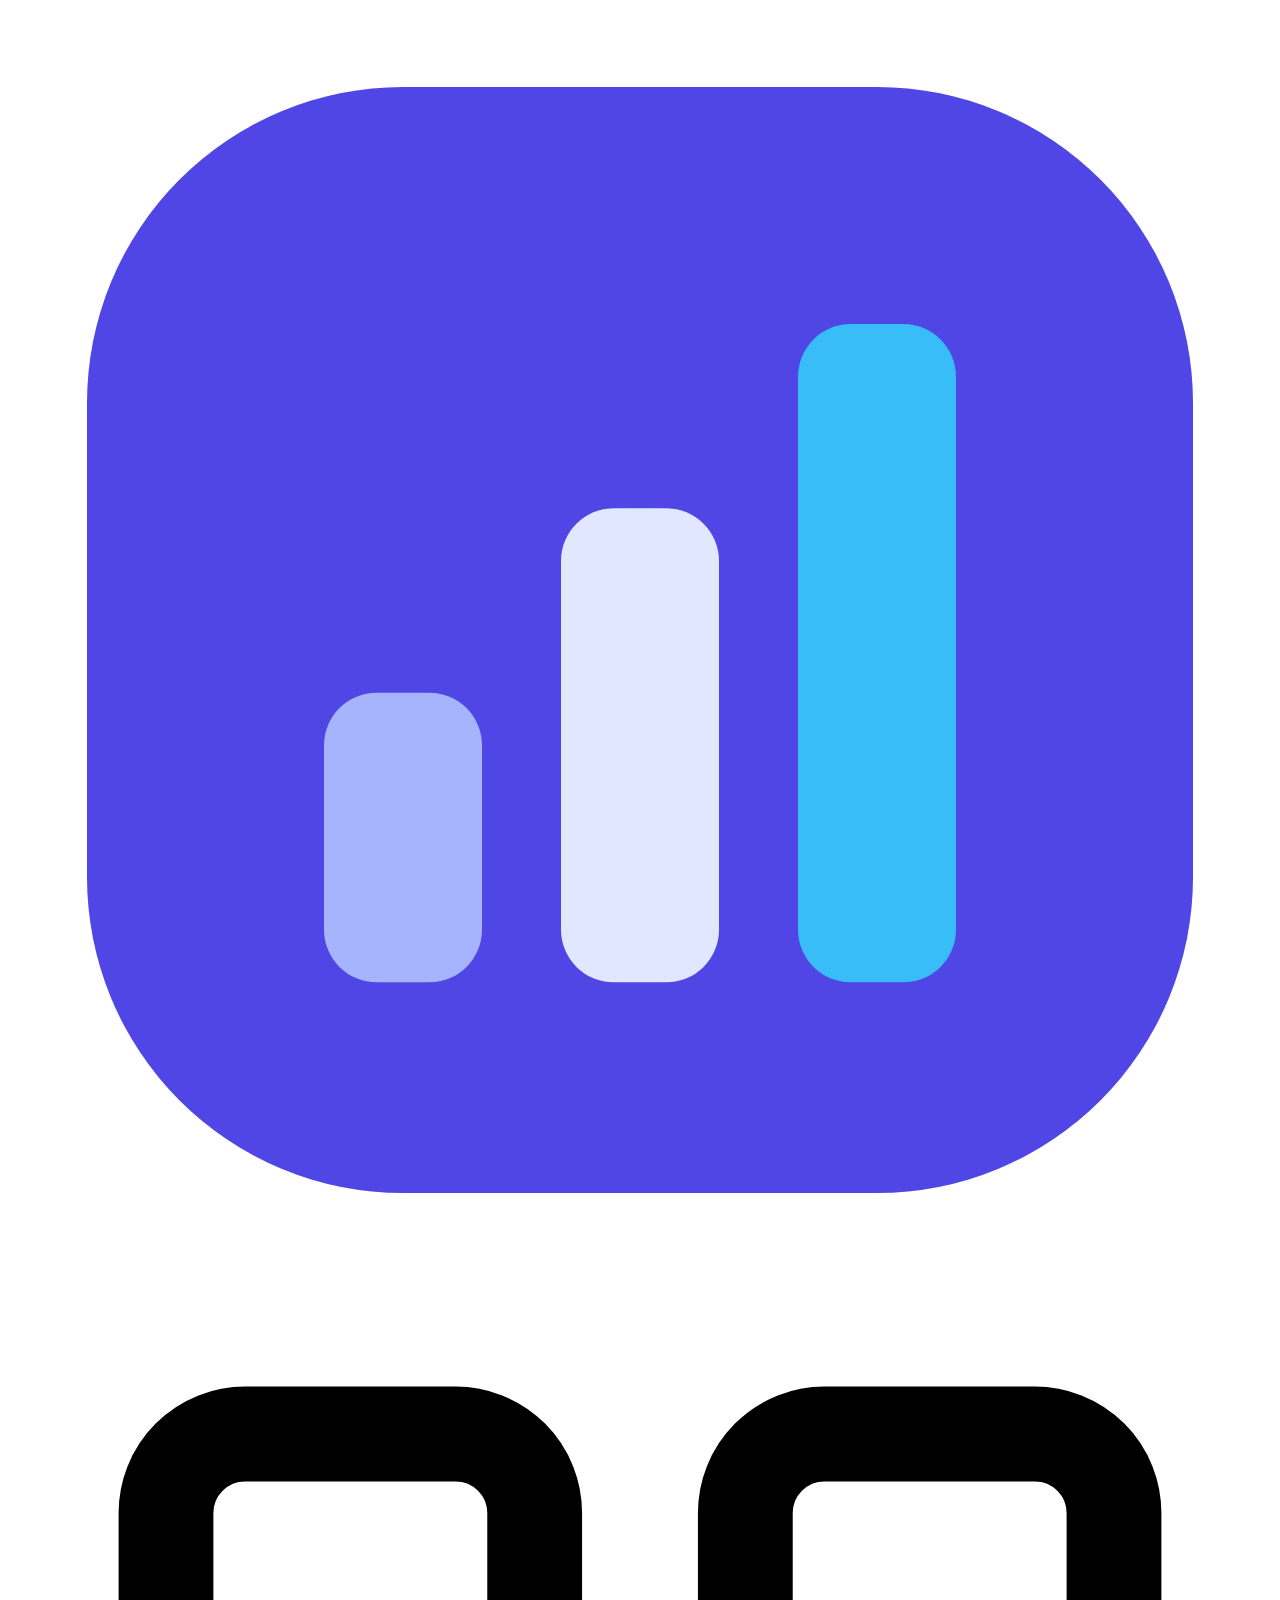
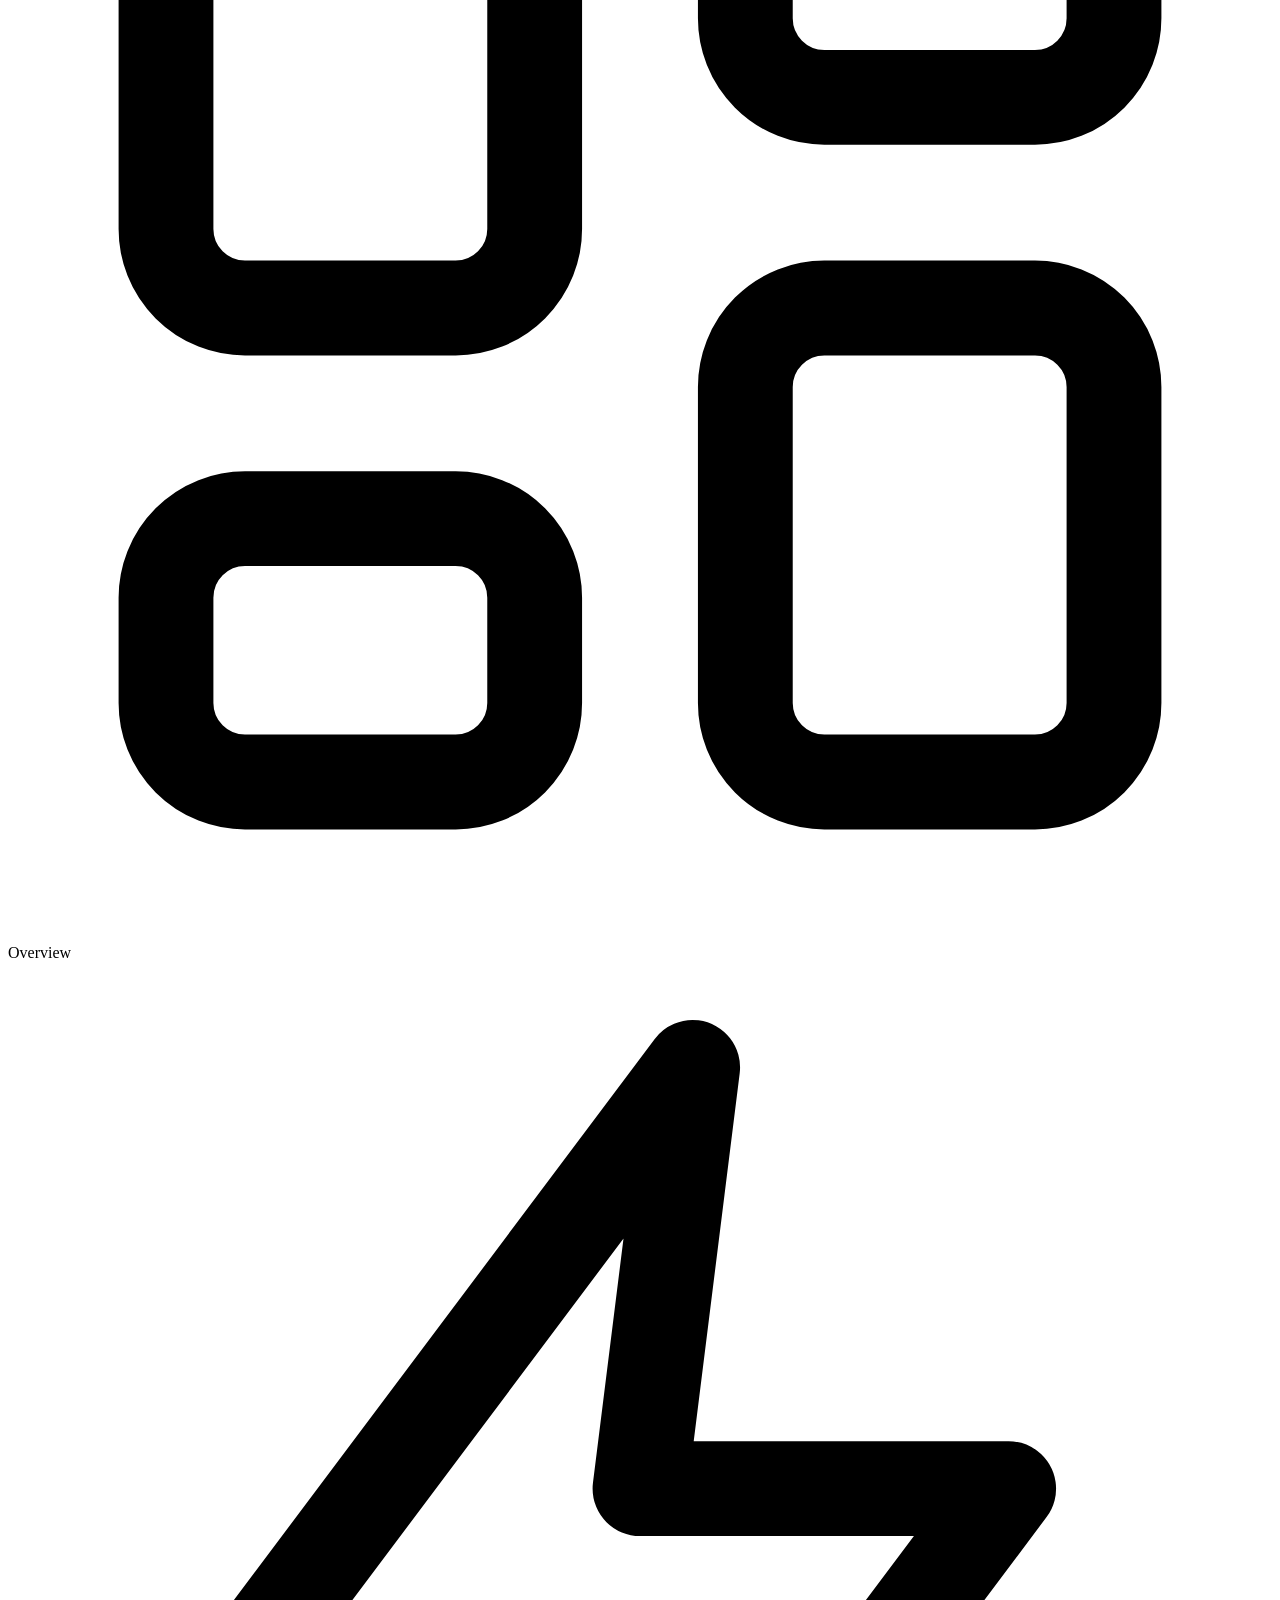
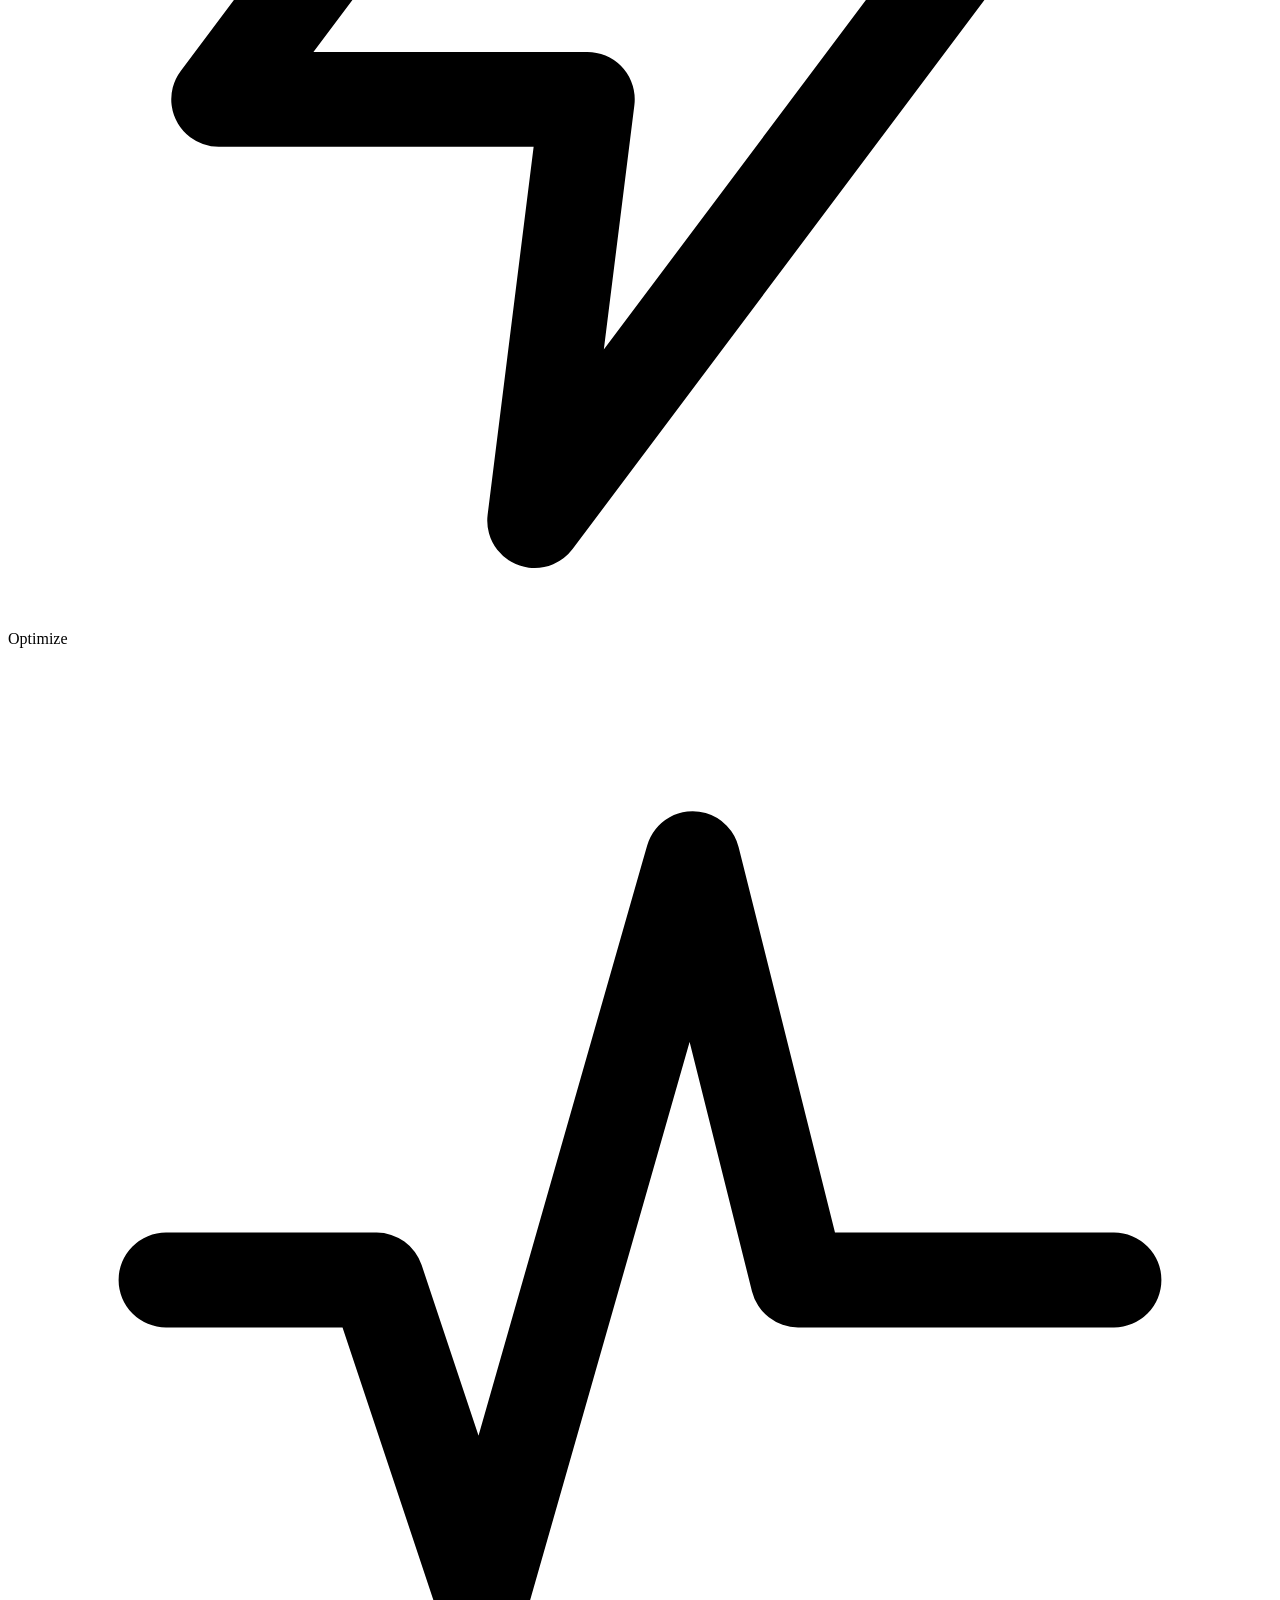
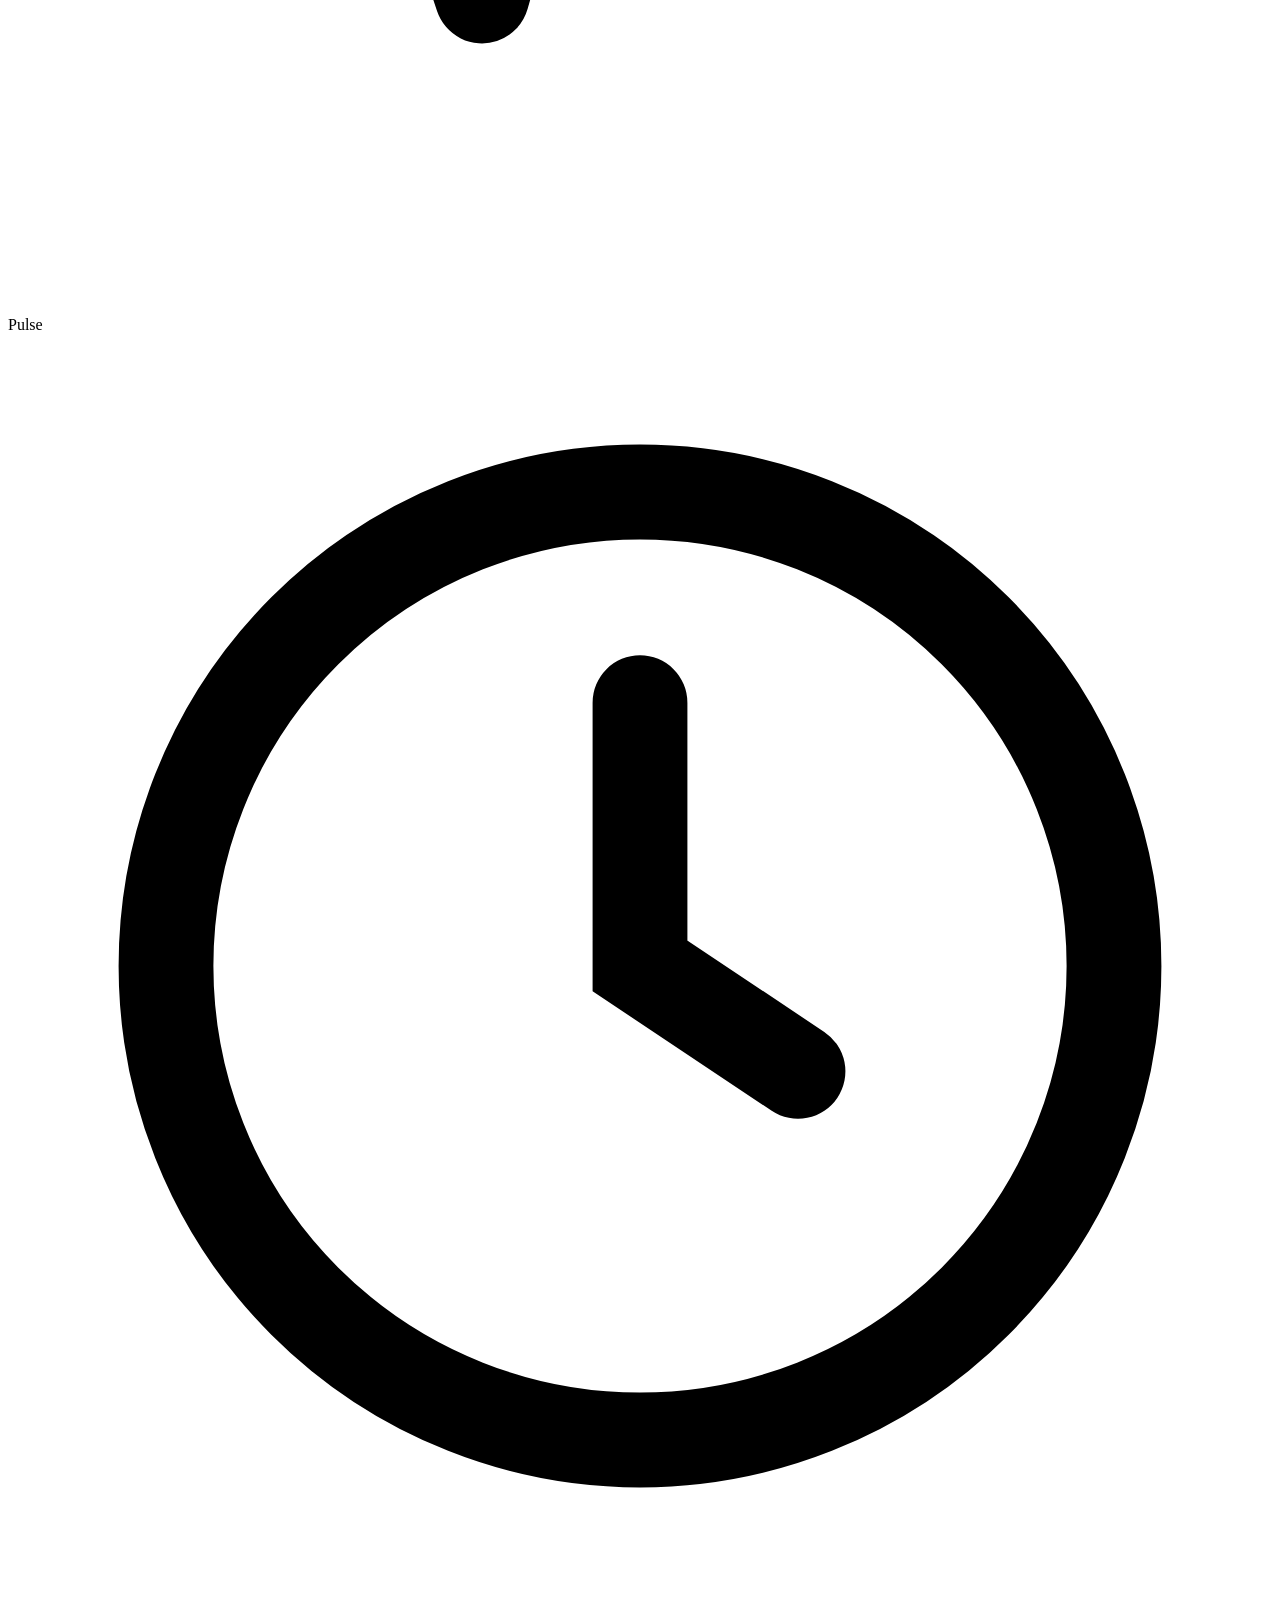
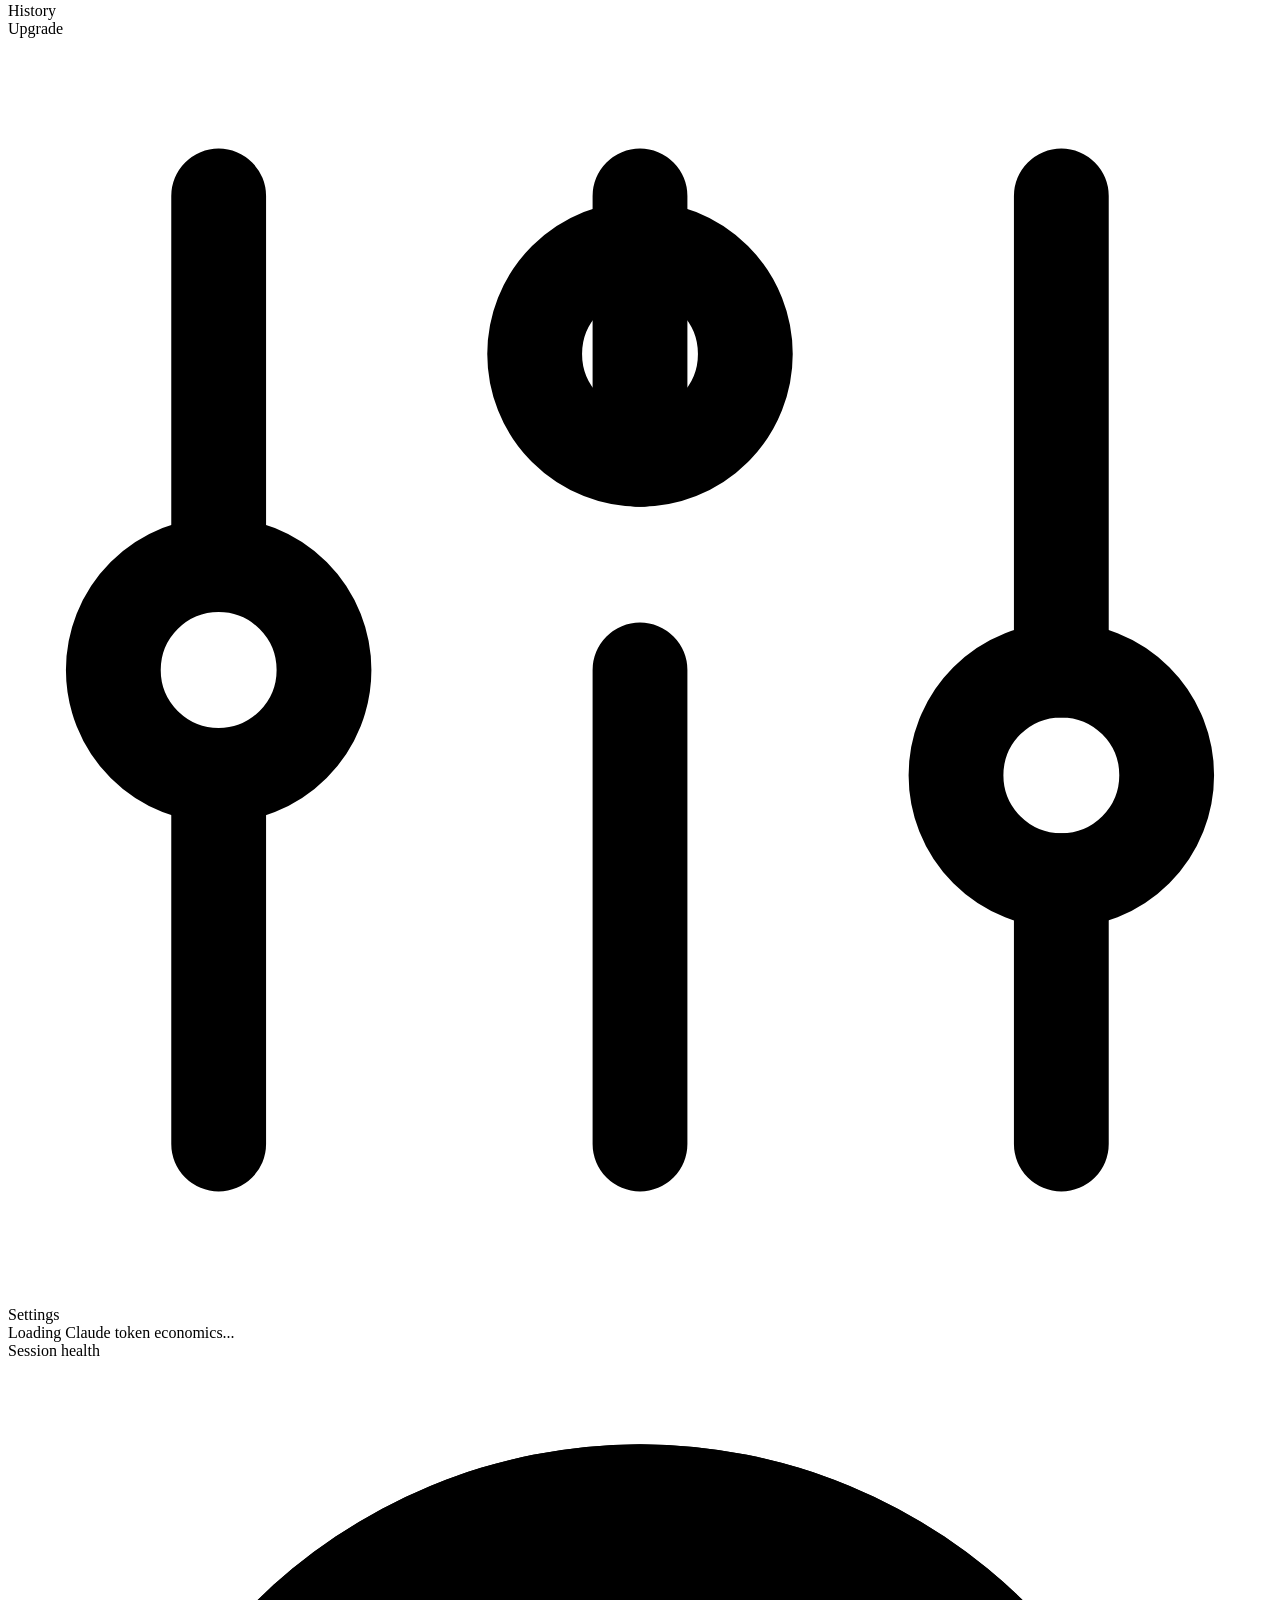
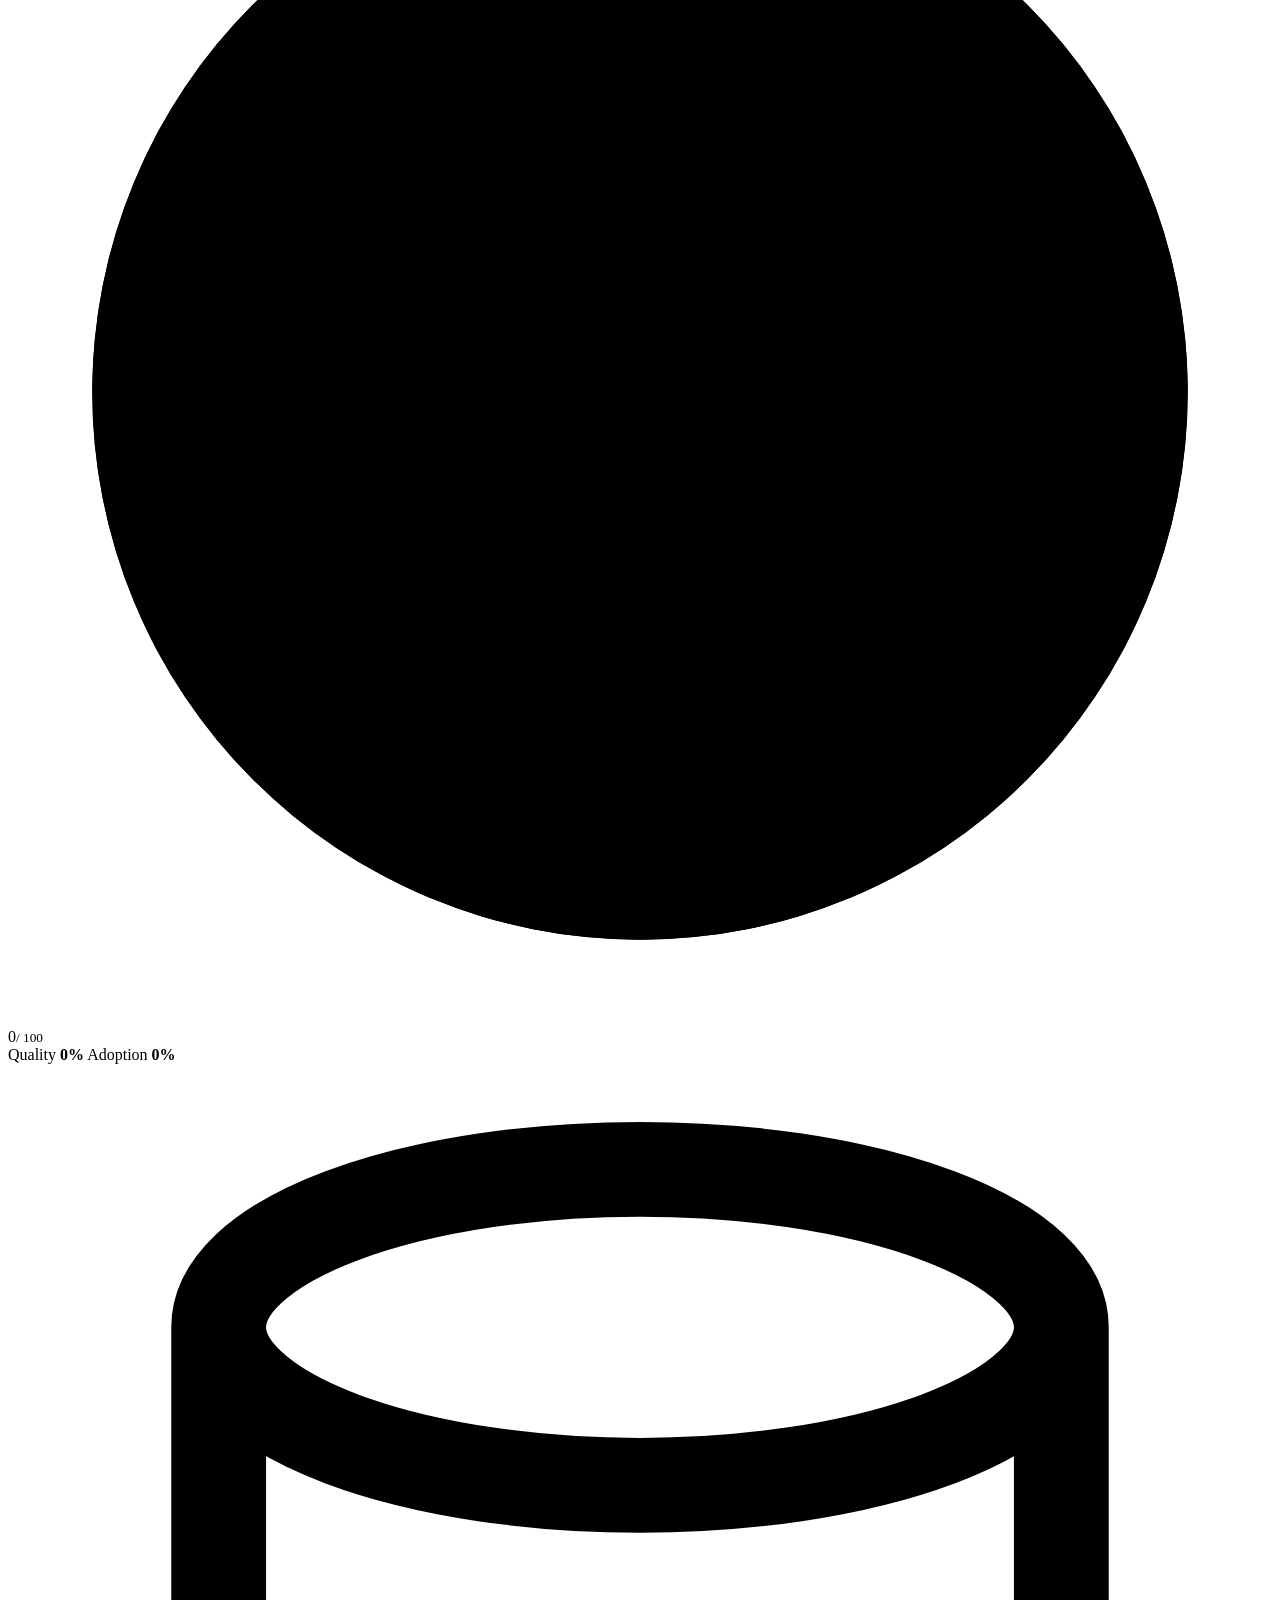
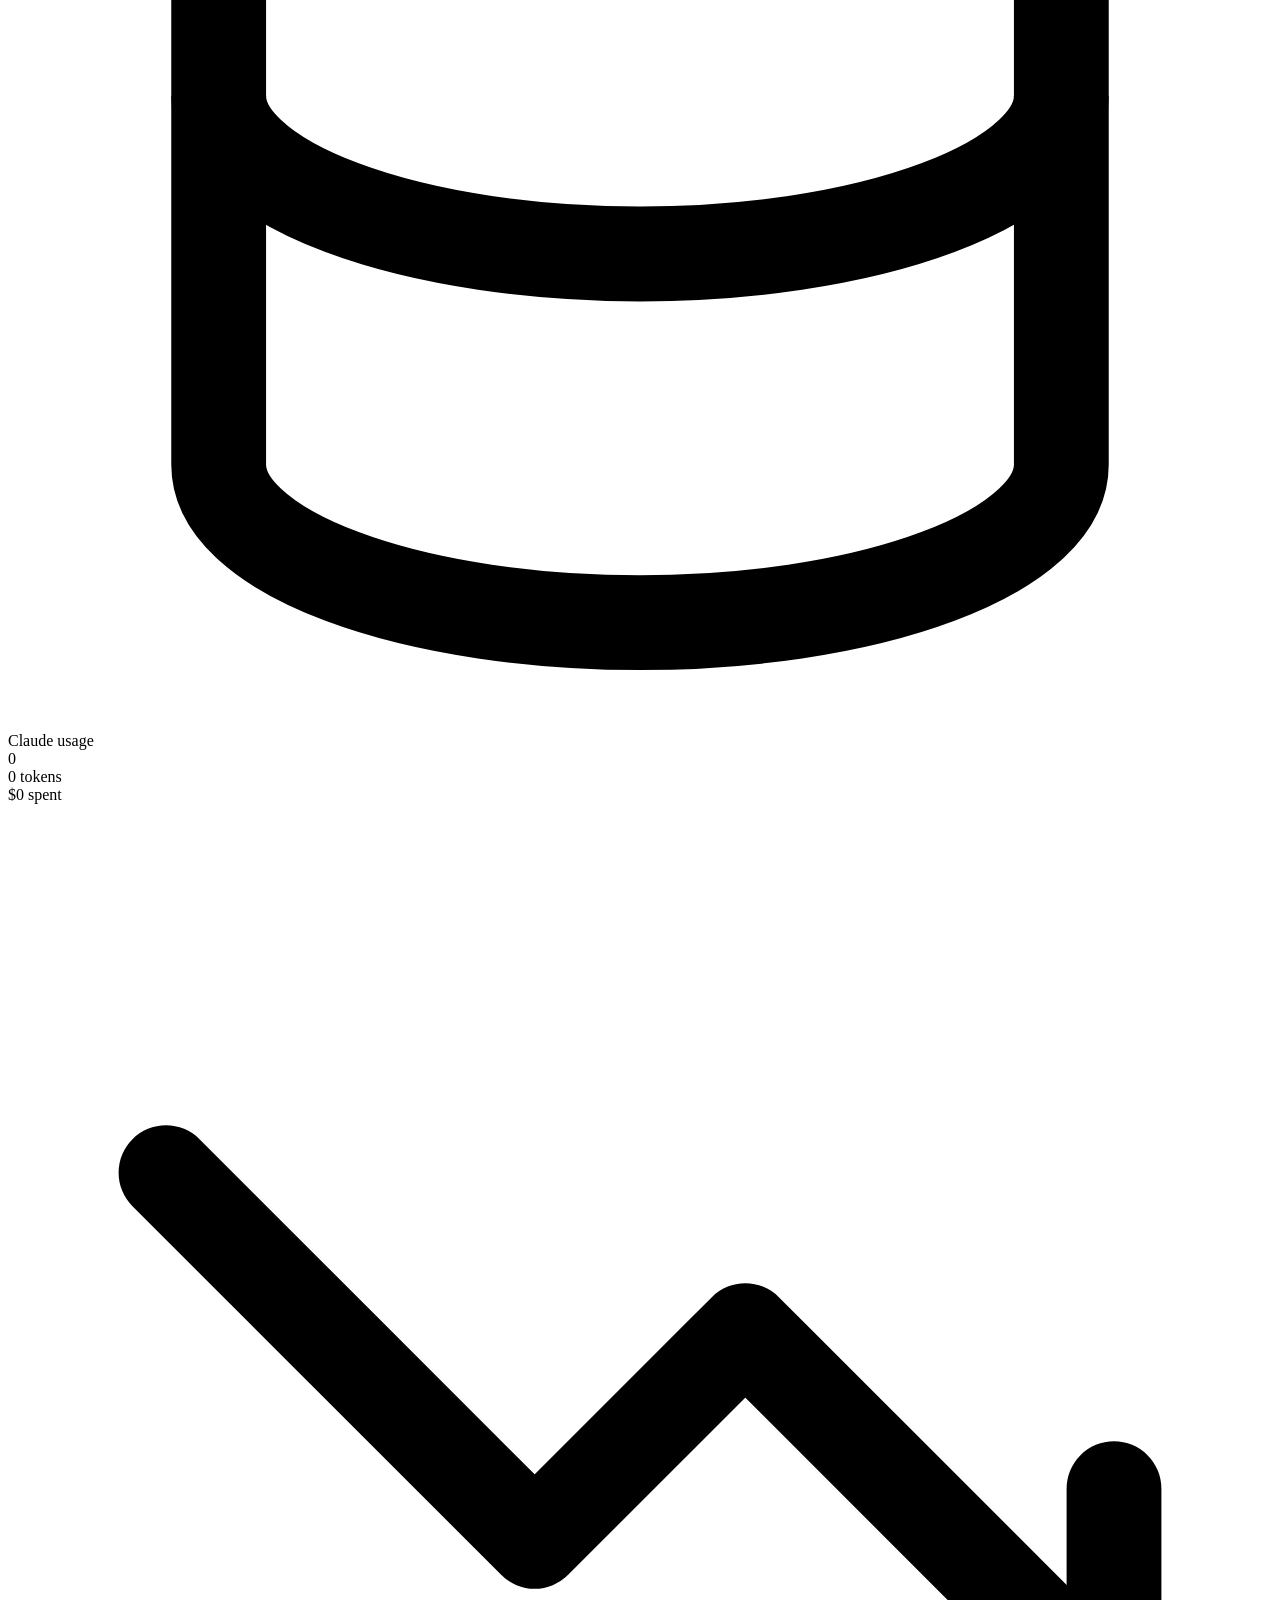
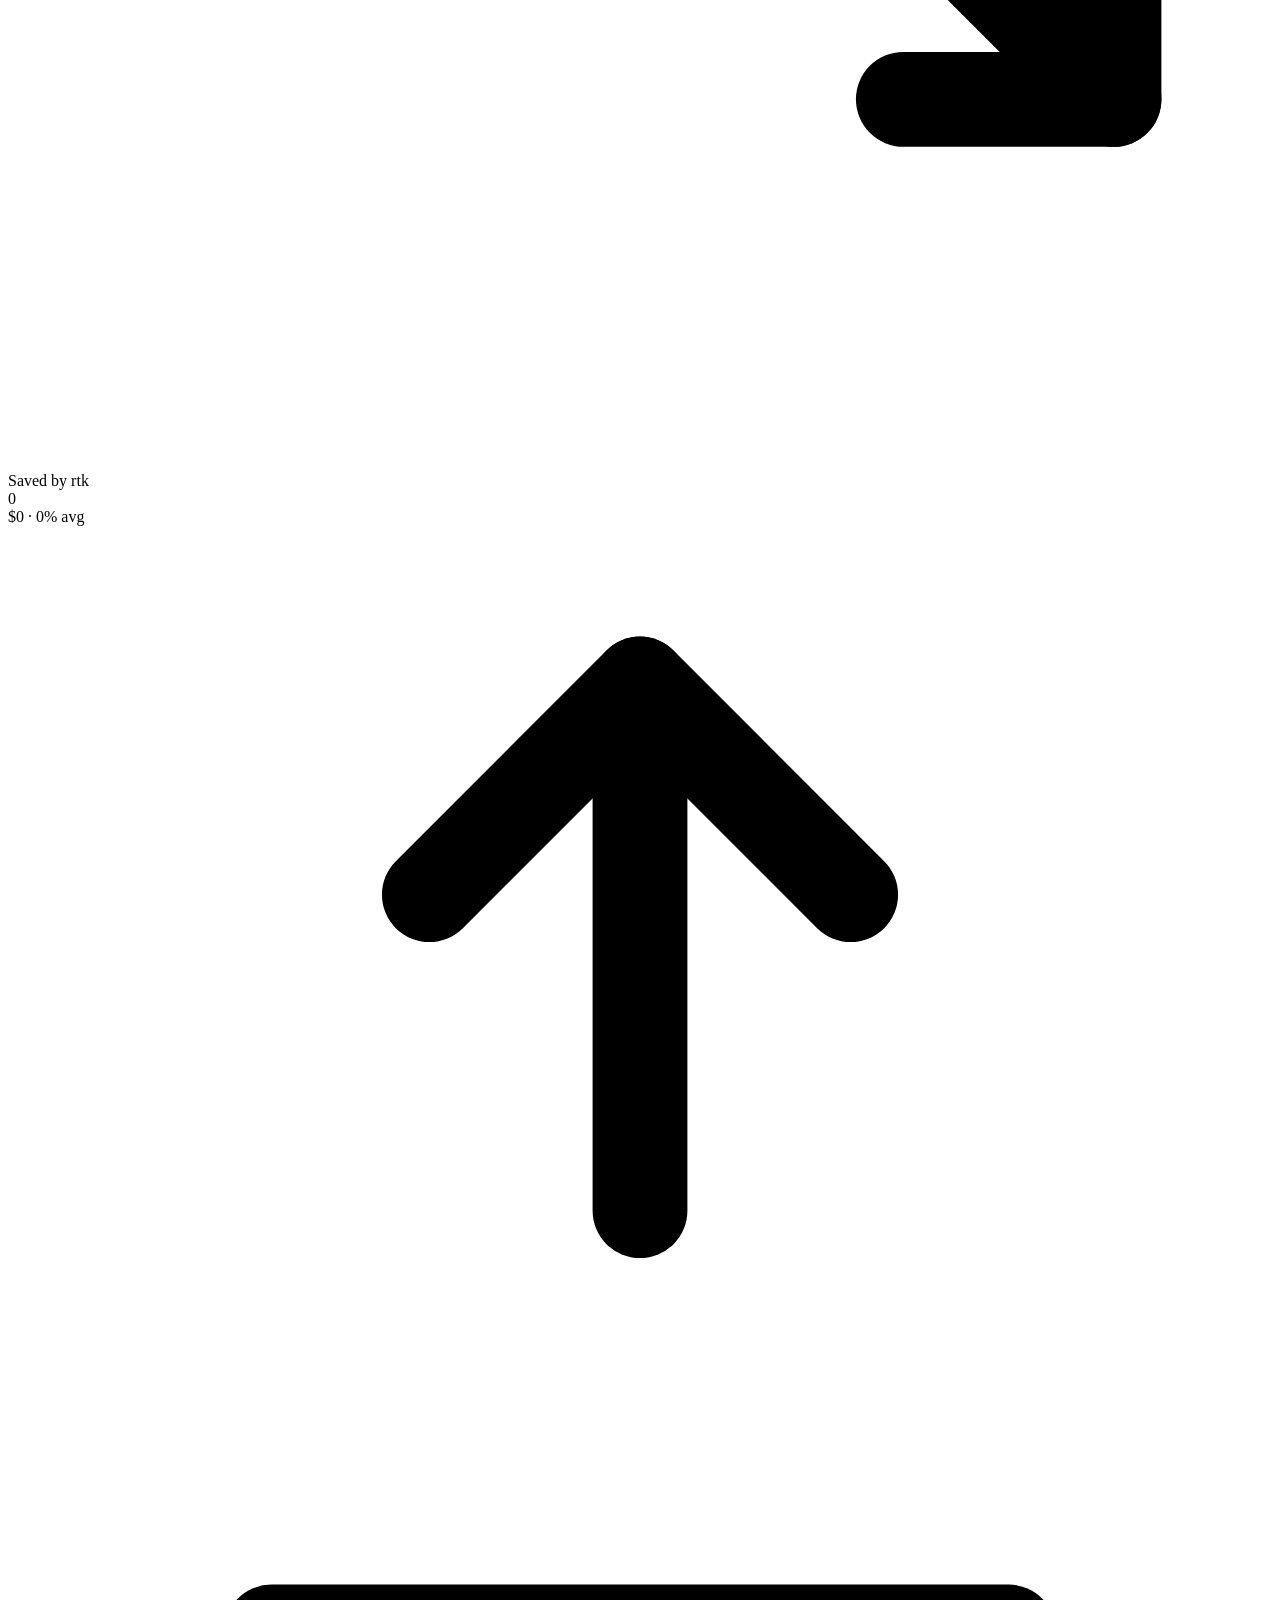
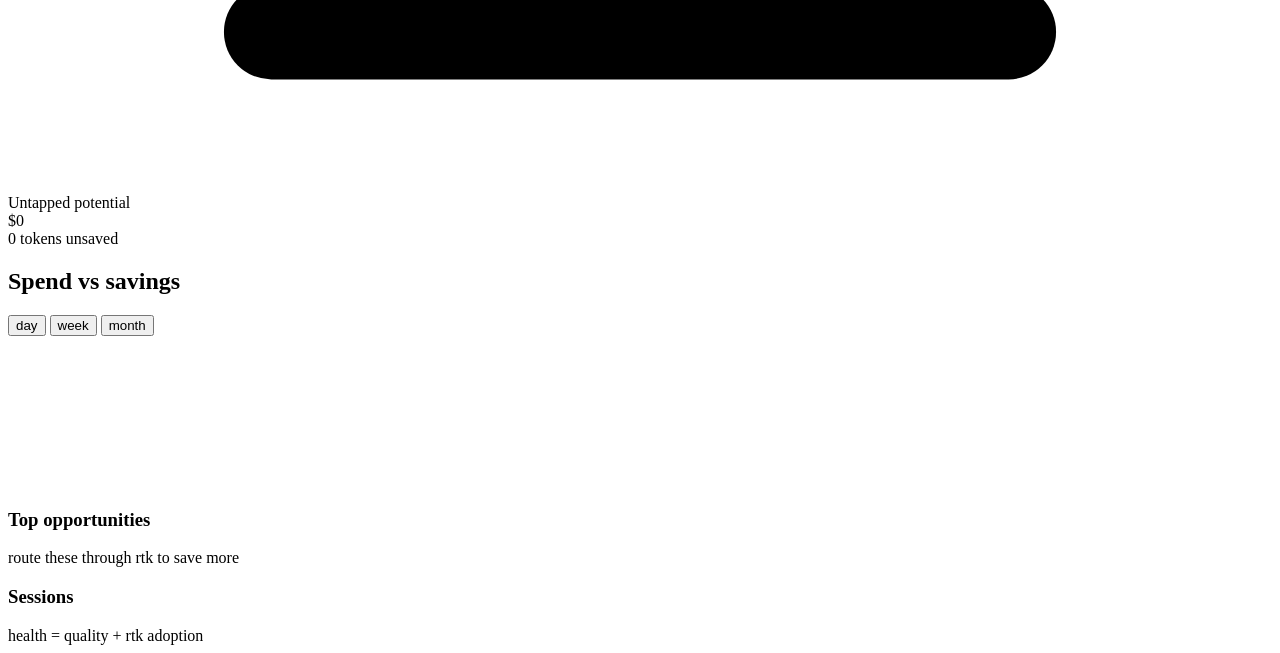
==== tokonomics/web/index.html @ 19e366d4 "chore: rename project to Tokonomics Rename package tokenscope -> tokonomics and update all reference" ====
﻿<!DOCTYPE html>
<html lang="en">
<head>
  <meta charset="utf-8" />
  <meta name="viewport" content="width=device-width, initial-scale=1" />
  <title>Tokonomics - Claude token economics</title>
  <link rel="stylesheet" href="/styles.css" />
</head>
<body>
  <div class="app">
    <aside class="sidebar">
      <div class="logo" title="Tokonomics">
        <svg viewBox="0 0 48 48" fill="none" xmlns="http://www.w3.org/2000/svg">
          <rect x="3" y="3" width="42" height="42" rx="12" fill="#4f46e5"/>
          <rect x="12" y="26" width="6" height="11" rx="2" fill="#a5b4fc"/>
          <rect x="21" y="19" width="6" height="18" rx="2" fill="#e0e7ff"/>
          <rect x="30" y="12" width="6" height="25" rx="2" fill="#38bdf8"/>
        </svg>
      </div>
      <nav class="nav">
        <div class="nav-item active"><span class="ico">
          <svg viewBox="0 0 24 24" fill="none" stroke="currentColor" stroke-width="1.8"><rect x="3" y="3" width="7" height="9" rx="1.5"/><rect x="14" y="3" width="7" height="5" rx="1.5"/><rect x="14" y="12" width="7" height="9" rx="1.5"/><rect x="3" y="16" width="7" height="5" rx="1.5"/></svg>
        </span>Overview</div>
        <div class="nav-item"><span class="ico">
          <svg viewBox="0 0 24 24" fill="none" stroke="currentColor" stroke-width="1.8" stroke-linejoin="round" stroke-linecap="round"><path d="M13 2 4 14h7l-1 8 9-12h-7z"/></svg>
        </span>Optimize</div>
        <div class="nav-item"><span class="ico">
          <svg viewBox="0 0 24 24" fill="none" stroke="currentColor" stroke-width="1.8" stroke-linejoin="round" stroke-linecap="round"><path d="M3 12h4l2 6 4-14 2 8h6"/></svg>
        </span>Pulse</div>
        <div class="nav-item"><span class="ico">
          <svg viewBox="0 0 24 24" fill="none" stroke="currentColor" stroke-width="1.8" stroke-linecap="round"><circle cx="12" cy="12" r="9"/><path d="M12 7v5l3 2"/></svg>
        </span>History</div>
      </nav>
      <div class="bottom">
        <div class="upgrade">Upgrade</div>
        <div class="nav-item"><span class="ico">
          <svg viewBox="0 0 24 24" fill="none" stroke="currentColor" stroke-width="1.8" stroke-linecap="round"><path d="M4 21v-7M4 10V3M12 21v-9M12 8V3M20 21v-5M20 12V3"/><circle cx="4" cy="12" r="2"/><circle cx="12" cy="6" r="2"/><circle cx="20" cy="14" r="2"/></svg>
        </span>Settings</div>
      </div>
    </aside>

    <main class="main">
      <div class="status" id="status">
        <span class="dot"></span>
        <span id="statusText">Loading Claude token economics...</span>
        <span class="meta" id="scanMeta"></span>
        <span class="src" id="srcBadge"></span>
      </div>

      <section class="cards4">
        <div class="card health">
          <div class="label">Session health</div>
          <div class="ring-wrap">
            <svg class="ring" viewBox="0 0 120 120">
              <circle class="ring-bg" cx="60" cy="60" r="52"></circle>
              <circle class="ring-fg" id="ringFg" cx="60" cy="60" r="52"></circle>
            </svg>
            <div class="ring-center"><span id="healthScore">0</span><small>/ 100</small></div>
          </div>
          <div class="health-legend">
            <span><i class="d-quality"></i>Quality <b id="hQuality">0%</b></span>
            <span><i class="d-savings"></i>Adoption <b id="hAdoption">0%</b></span>
          </div>
        </div>

        <div class="card">
          <div class="label">
            <svg viewBox="0 0 24 24" fill="none" stroke="currentColor" stroke-width="1.8"><path d="M4 5a8 3 0 0 0 16 0M4 5a8 3 0 0 1 16 0v14a8 3 0 0 1-16 0z"/><path d="M4 12a8 3 0 0 0 16 0"/></svg>
            Claude usage
          </div>
          <div class="value" id="sessions">0</div>
          <div class="value-sub" id="consumed">0 tokens</div>
          <div class="value-spent">$<span id="spend">0</span> spent</div>
        </div>

        <div class="card">
          <div class="label">
            <svg viewBox="0 0 24 24" fill="none" stroke="currentColor" stroke-width="1.8" stroke-linecap="round" stroke-linejoin="round"><path d="M3 7l7 7 4-4 7 7"/><path d="M21 13v4h-4"/></svg>
            Saved by rtk
          </div>
          <div class="value pos" id="savedTokens">0</div>
          <div class="value-sub"><span id="savedUsd">$0</span> &middot; <span id="savedPct">0%</span> avg</div>
        </div>

        <div class="card potential">
          <div class="label">
            <svg viewBox="0 0 24 24" fill="none" stroke="currentColor" stroke-width="1.8" stroke-linecap="round" stroke-linejoin="round"><path d="M12 3v10"/><path d="M8 7l4-4 4 4"/><path d="M5 21h14"/></svg>
            Untapped potential
          </div>
          <div class="value warn" id="potentialUsd">$0</div>
          <div class="value-sub" id="potentialTokens">0 tokens unsaved</div>
        </div>
      </section>

      <section class="history">
        <div class="history-head">
          <h2>Spend vs savings</h2>
          <div class="controls">
            <div class="seg" id="seg">
              <button data-p="daily" class="active">day</button>
              <button data-p="weekly">week</button>
              <button data-p="monthly">month</button>
            </div>
          </div>
        </div>
        <div class="chart-wrap"><canvas id="chart"></canvas></div>
        <div class="note" id="note"></div>
      </section>

      <section class="panels">
        <div class="panel">
          <div class="panel-head">
            <h3>Top opportunities</h3>
            <span class="hint">route these through rtk to save more</span>
          </div>
          <div class="rows" id="opps"></div>
        </div>

        <div class="panel">
          <div class="panel-head">
            <h3>Sessions</h3>
            <span class="hint">health = quality + rtk adoption</span>
          </div>
          <div class="rows" id="sessRows"></div>
        </div>
      </section>
    </main>
  </div>

  <script src="/chart.umd.min.js"></script>
  <script src="/app.js"></script>
</body>
</html>
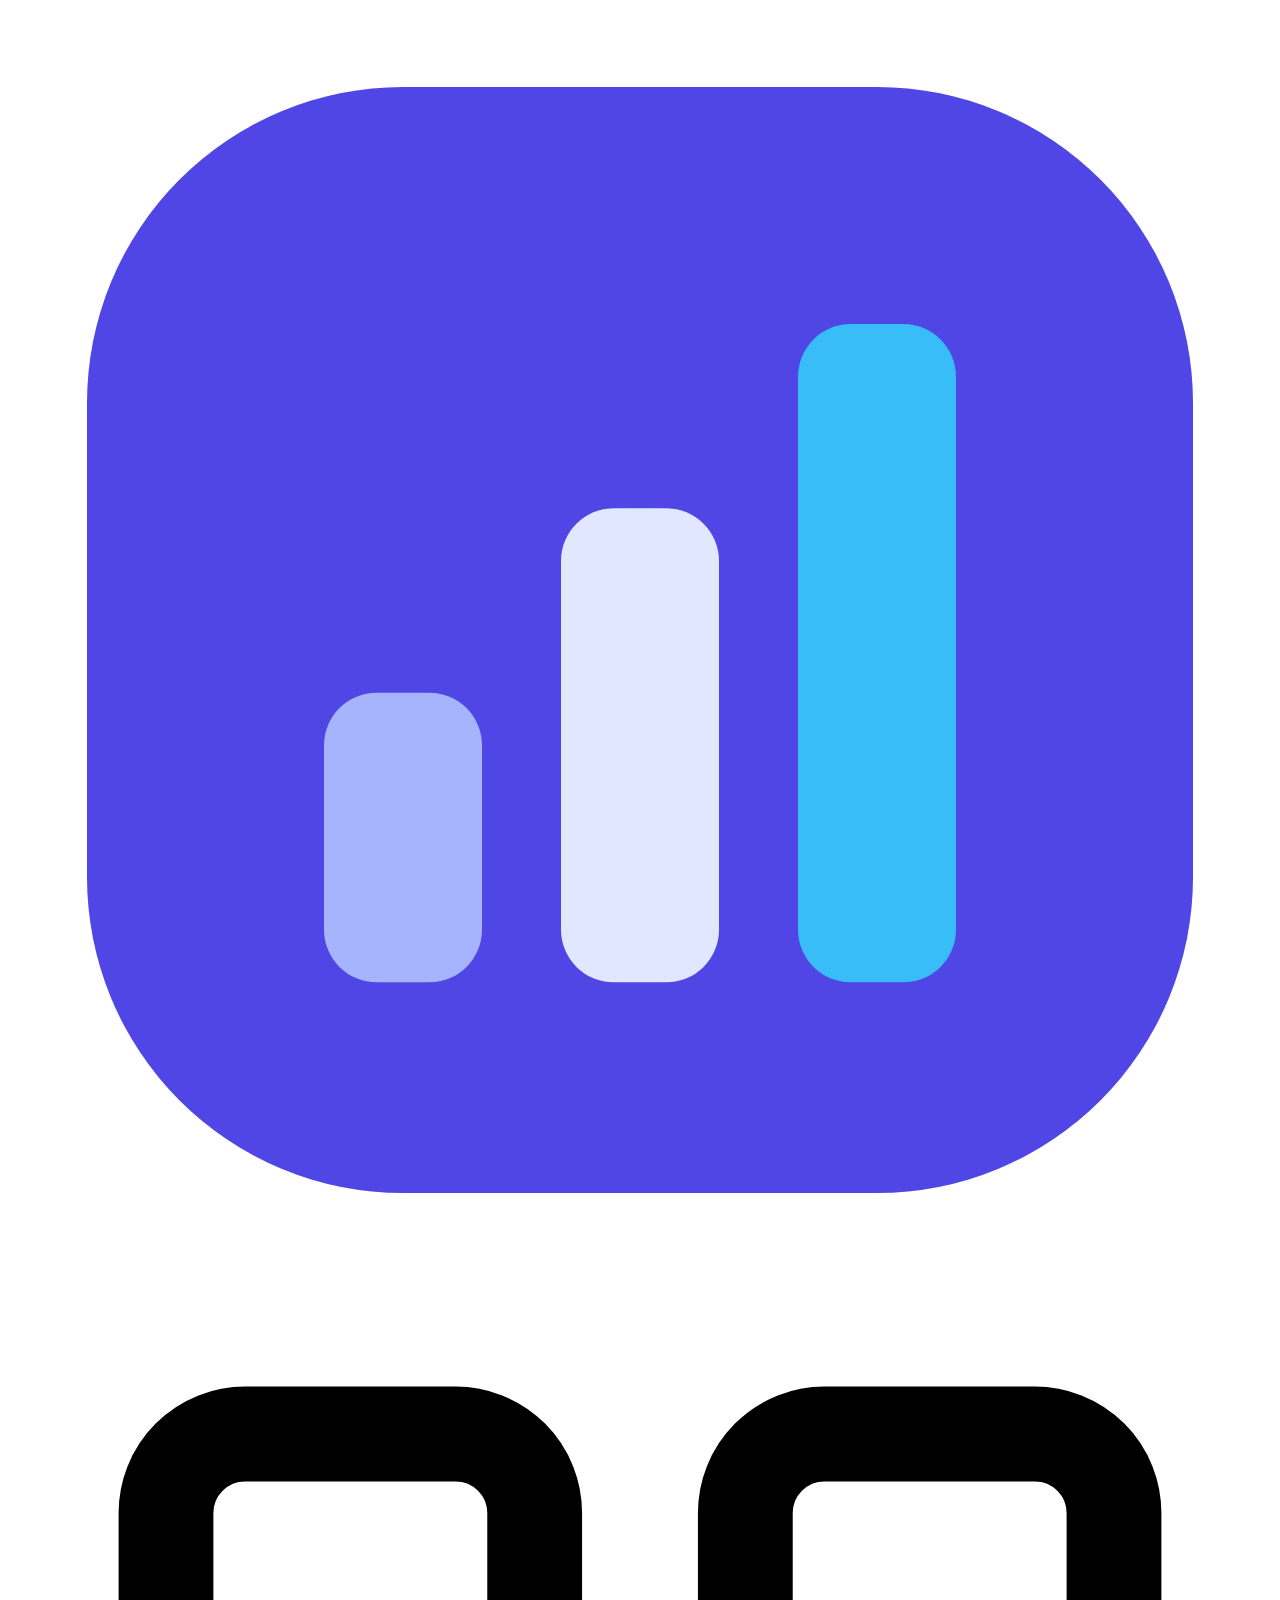
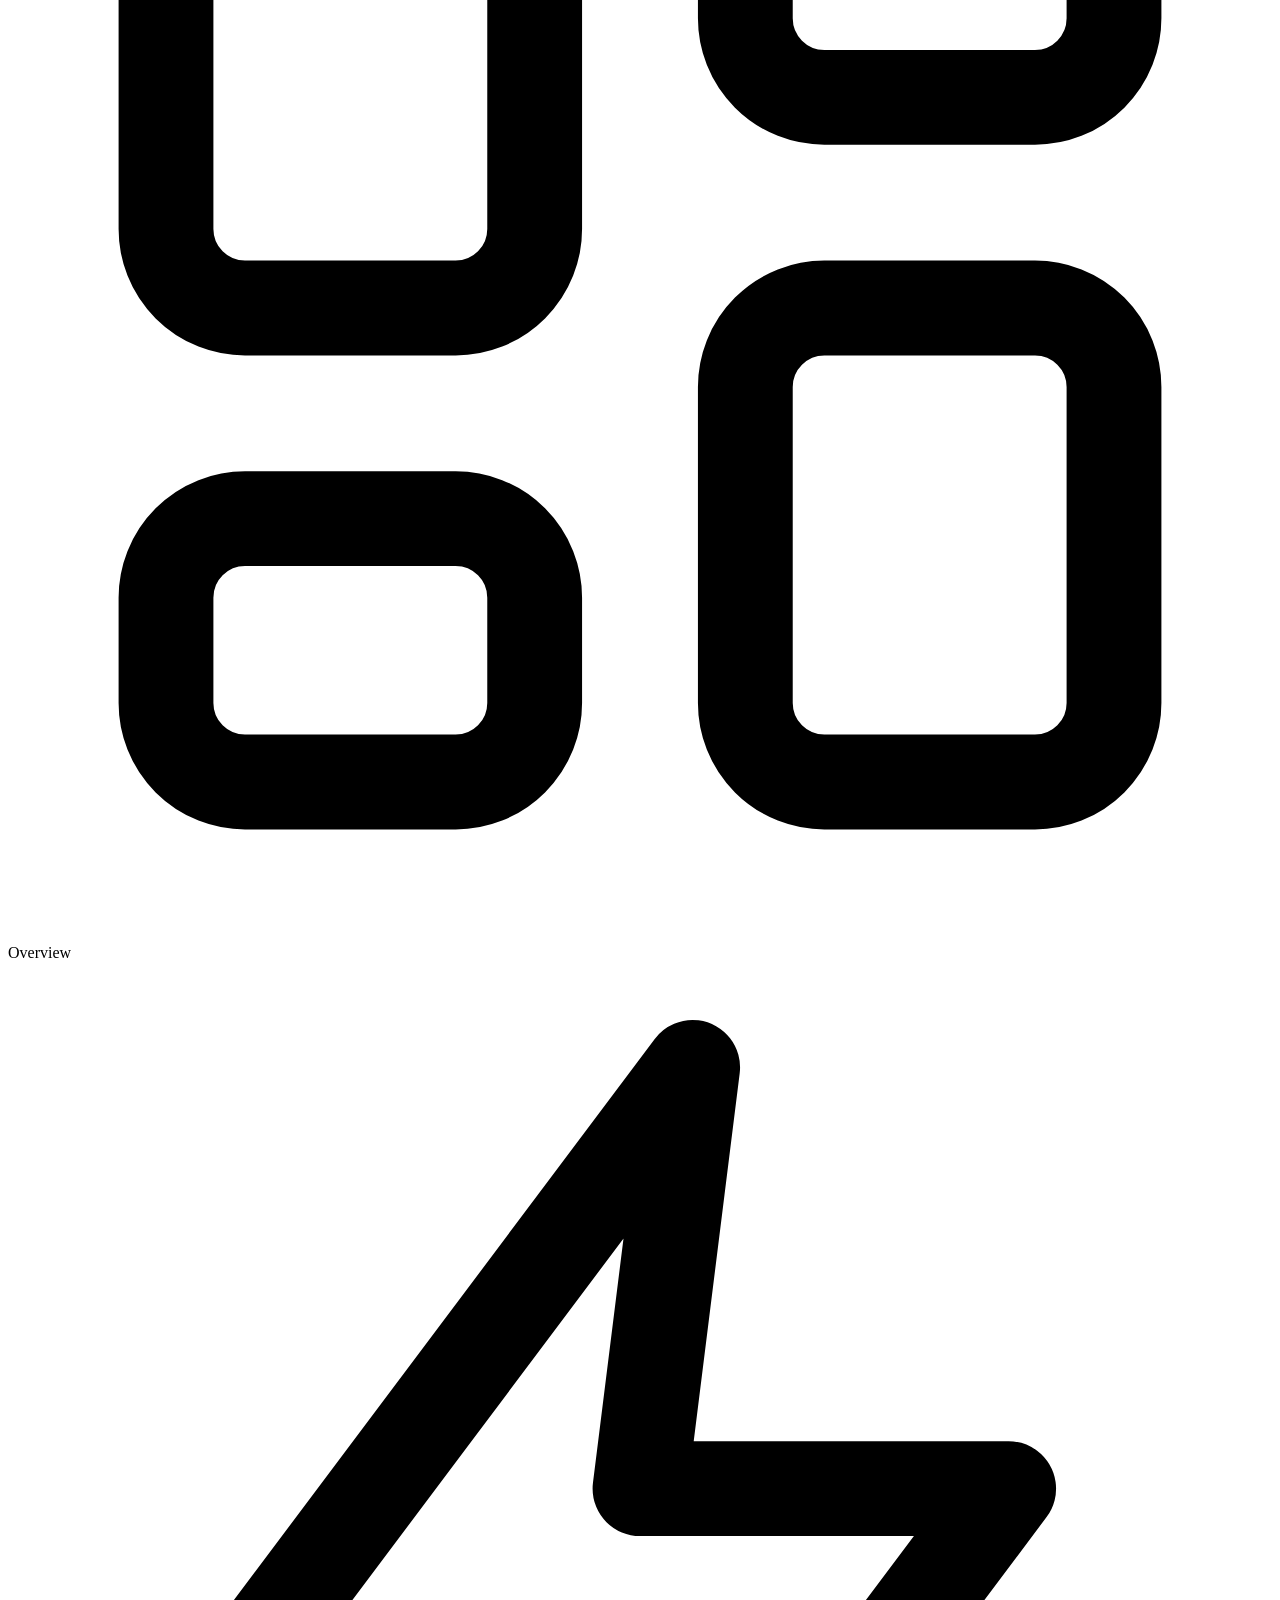
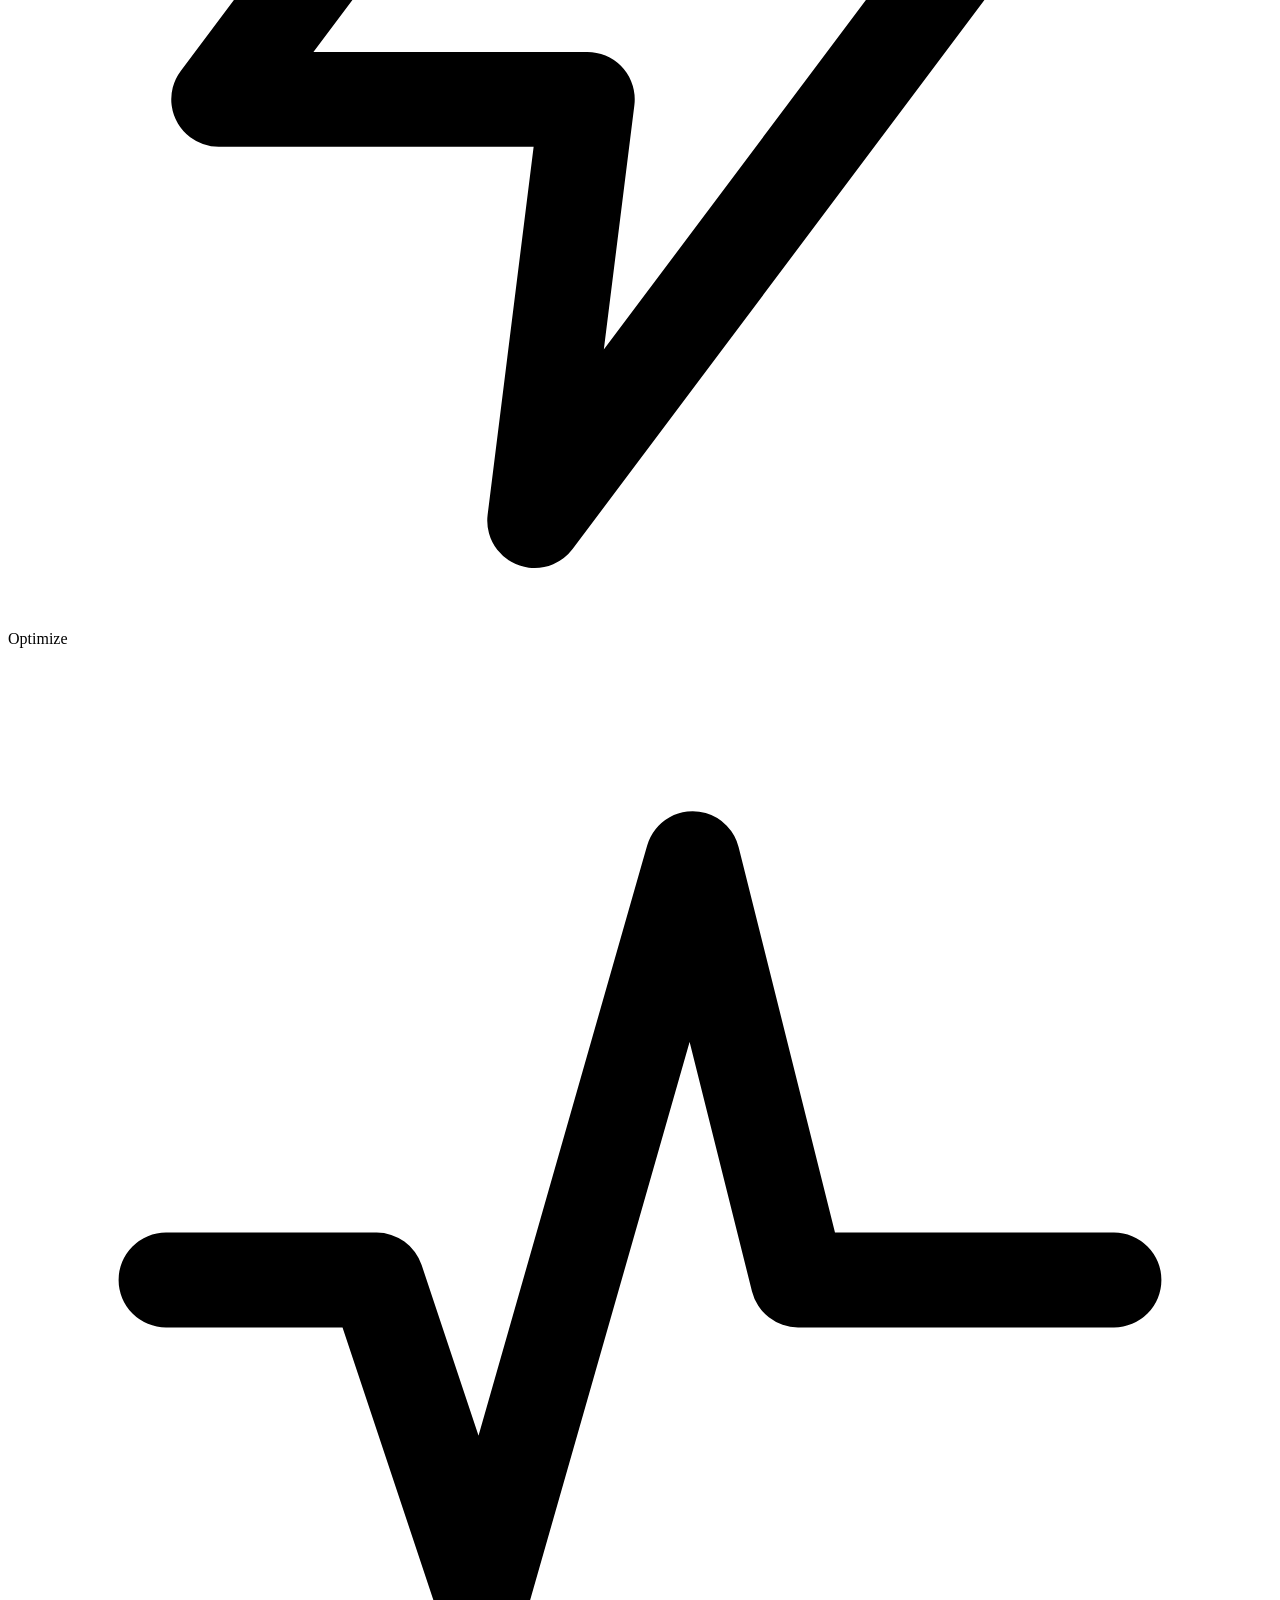
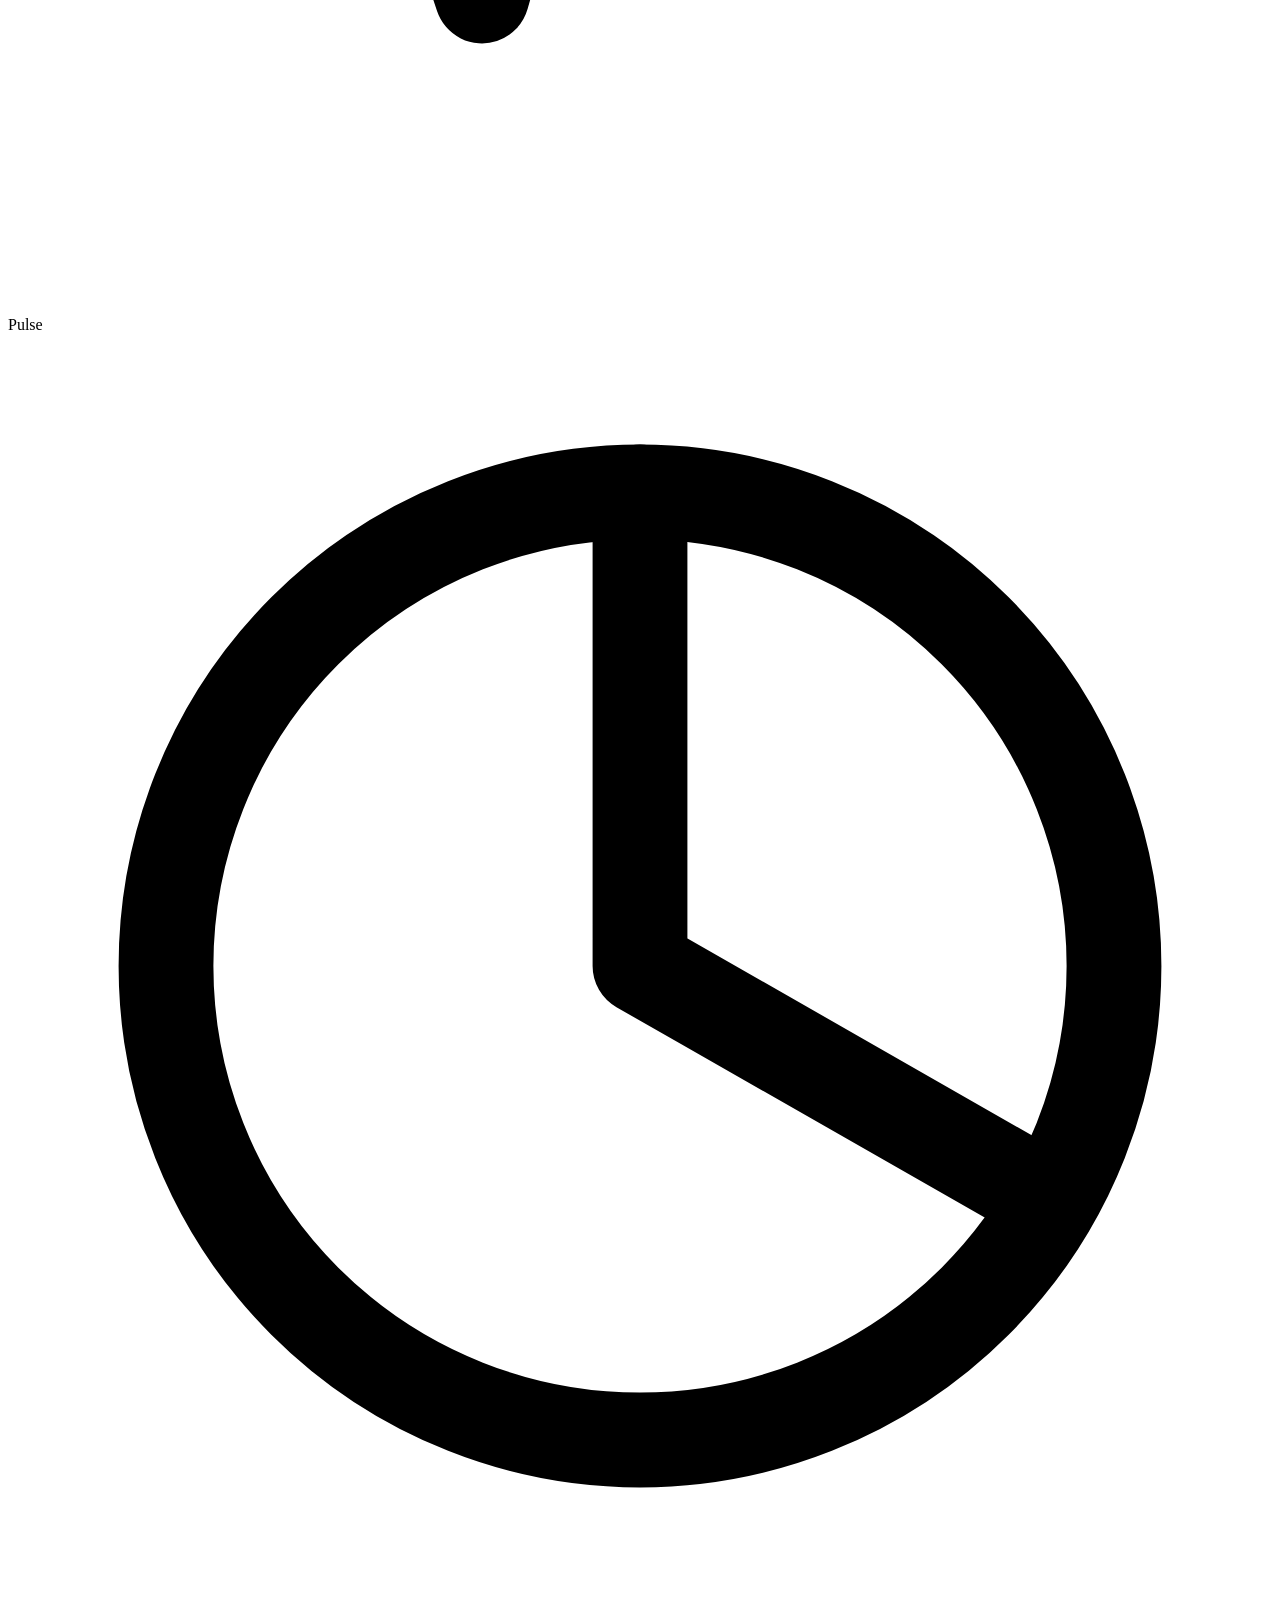
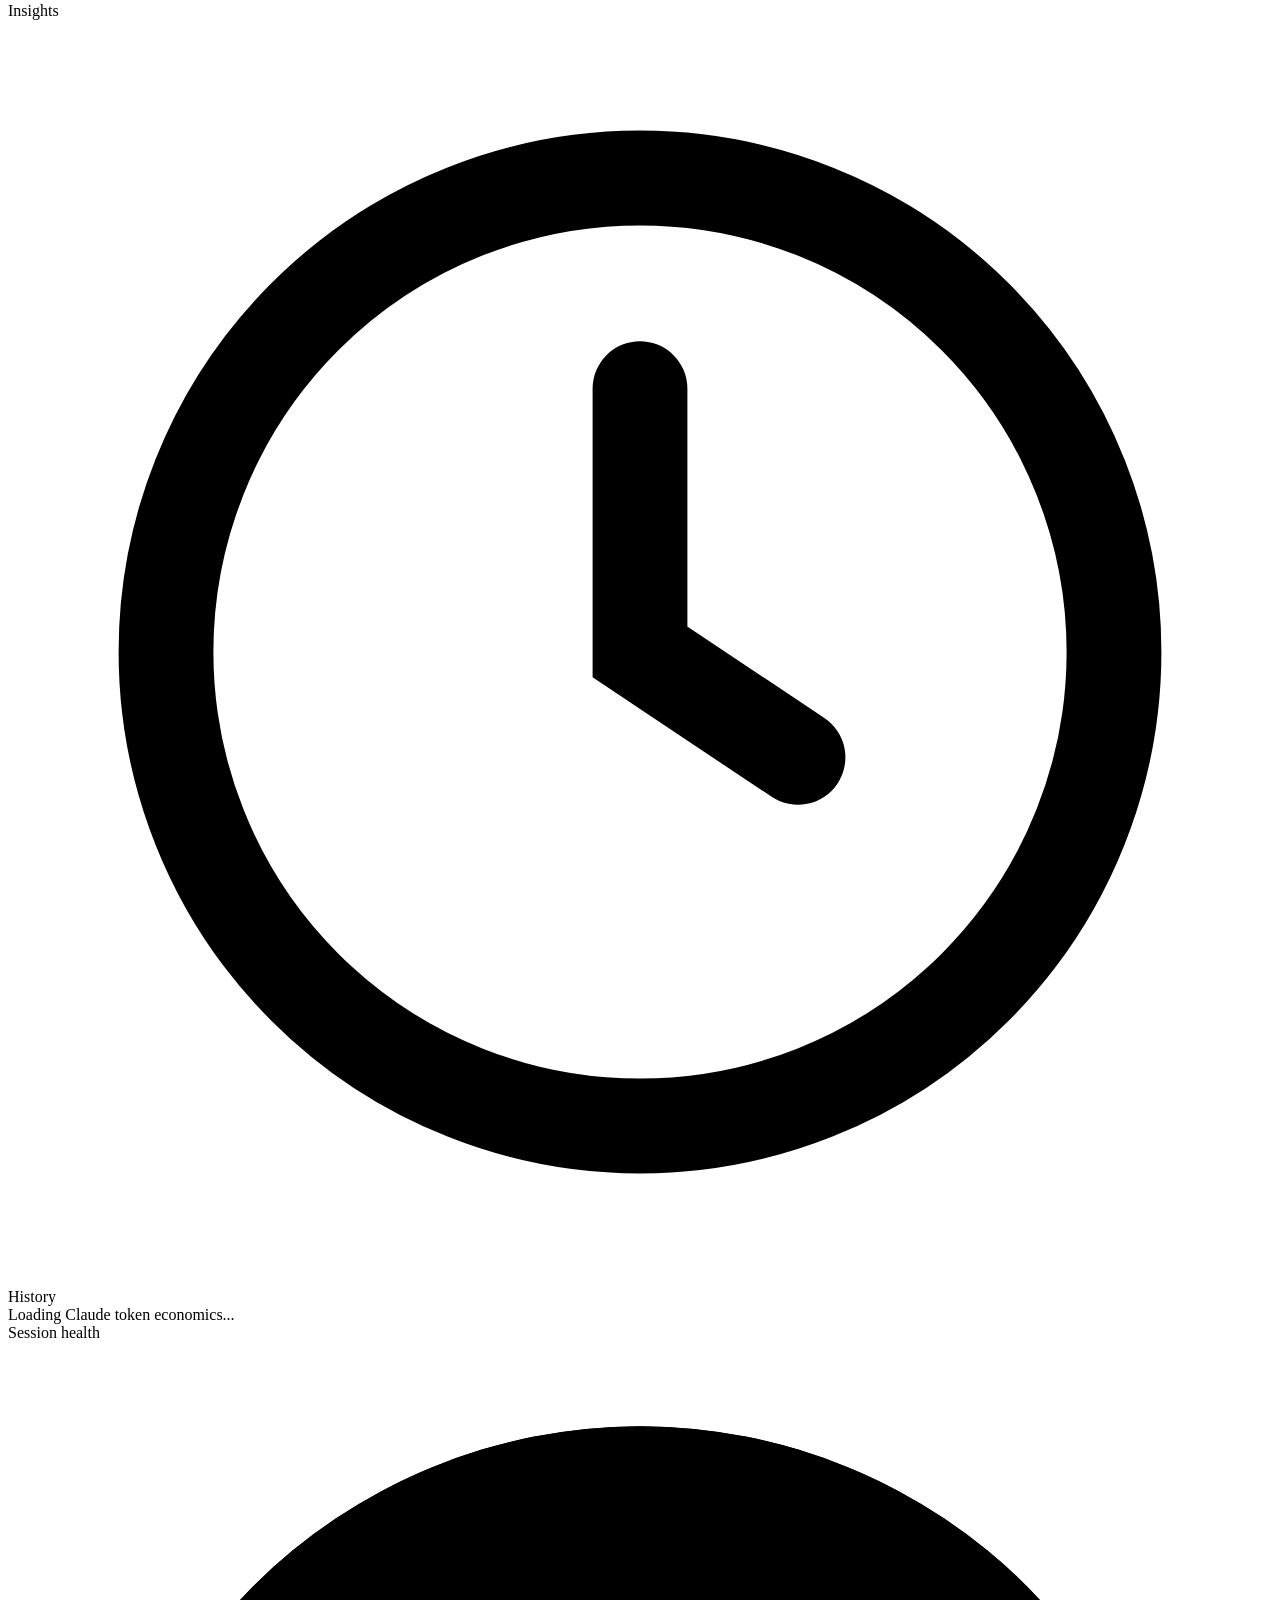
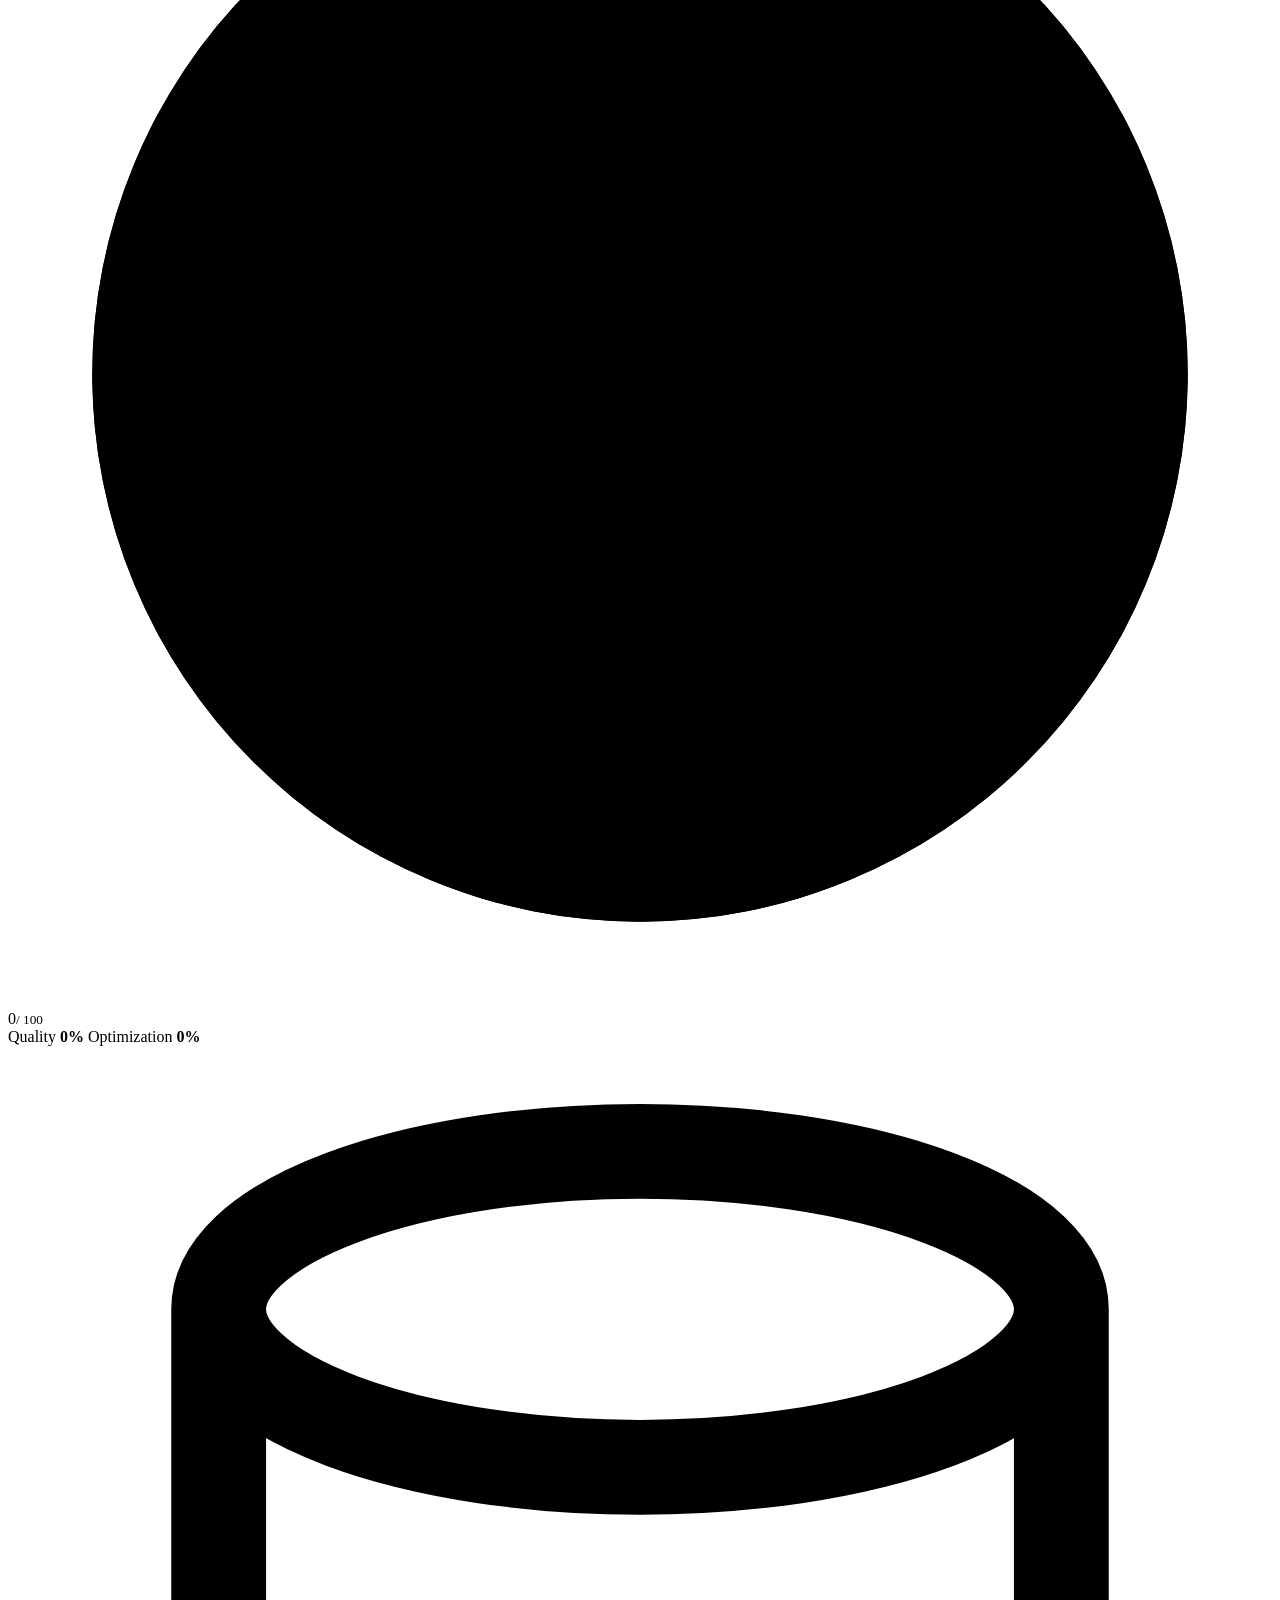
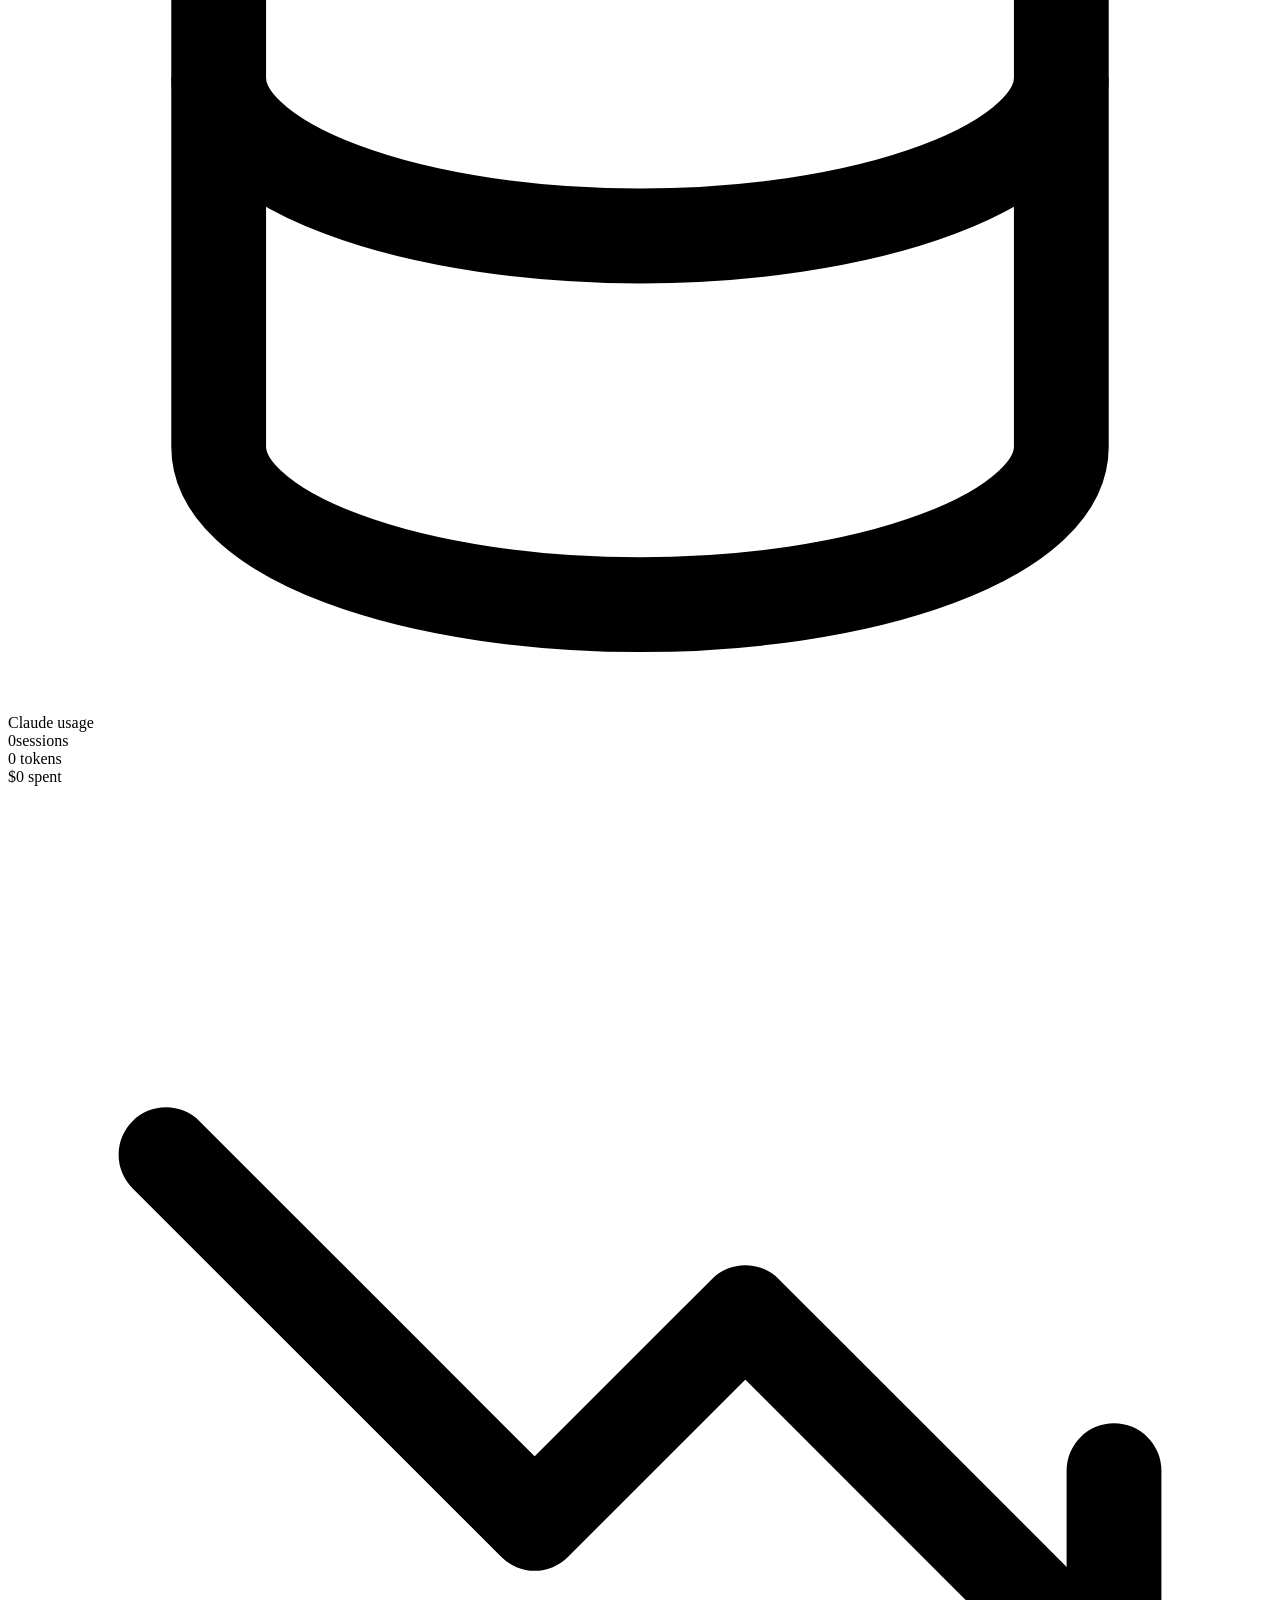
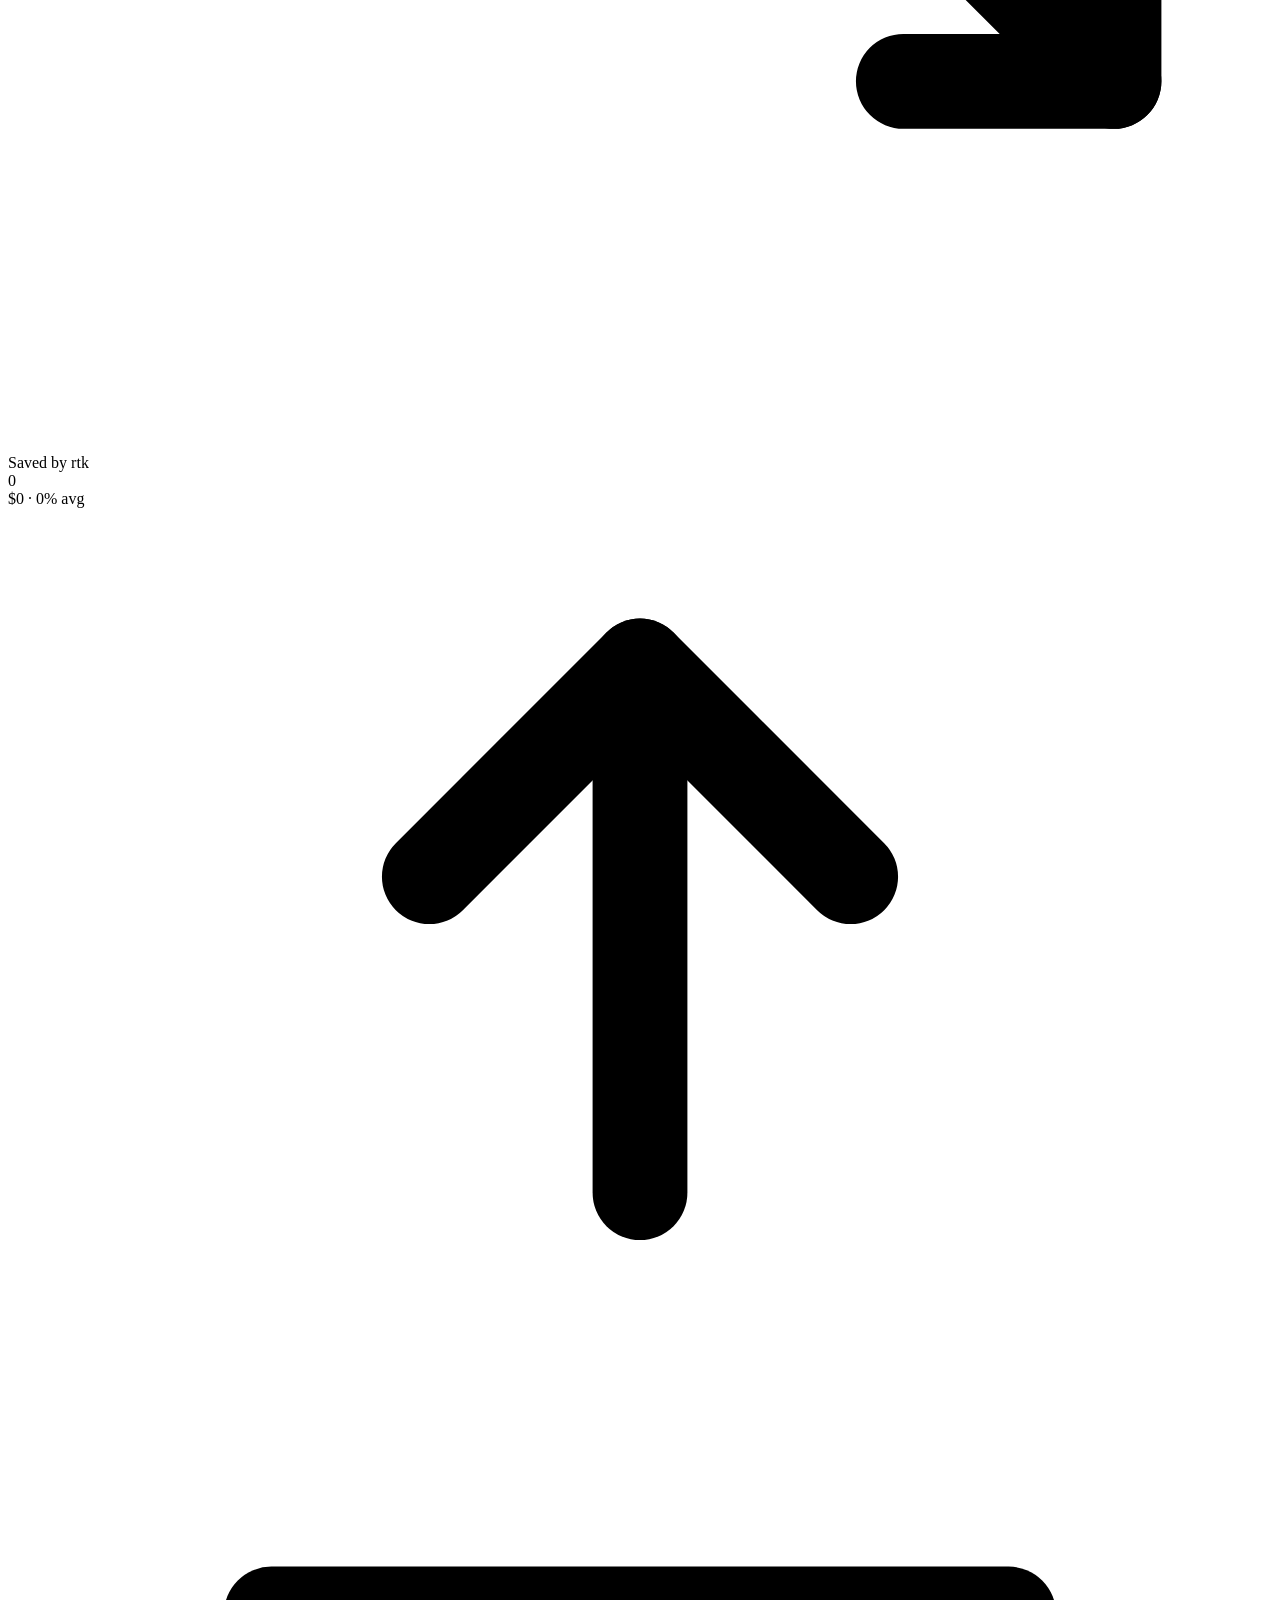
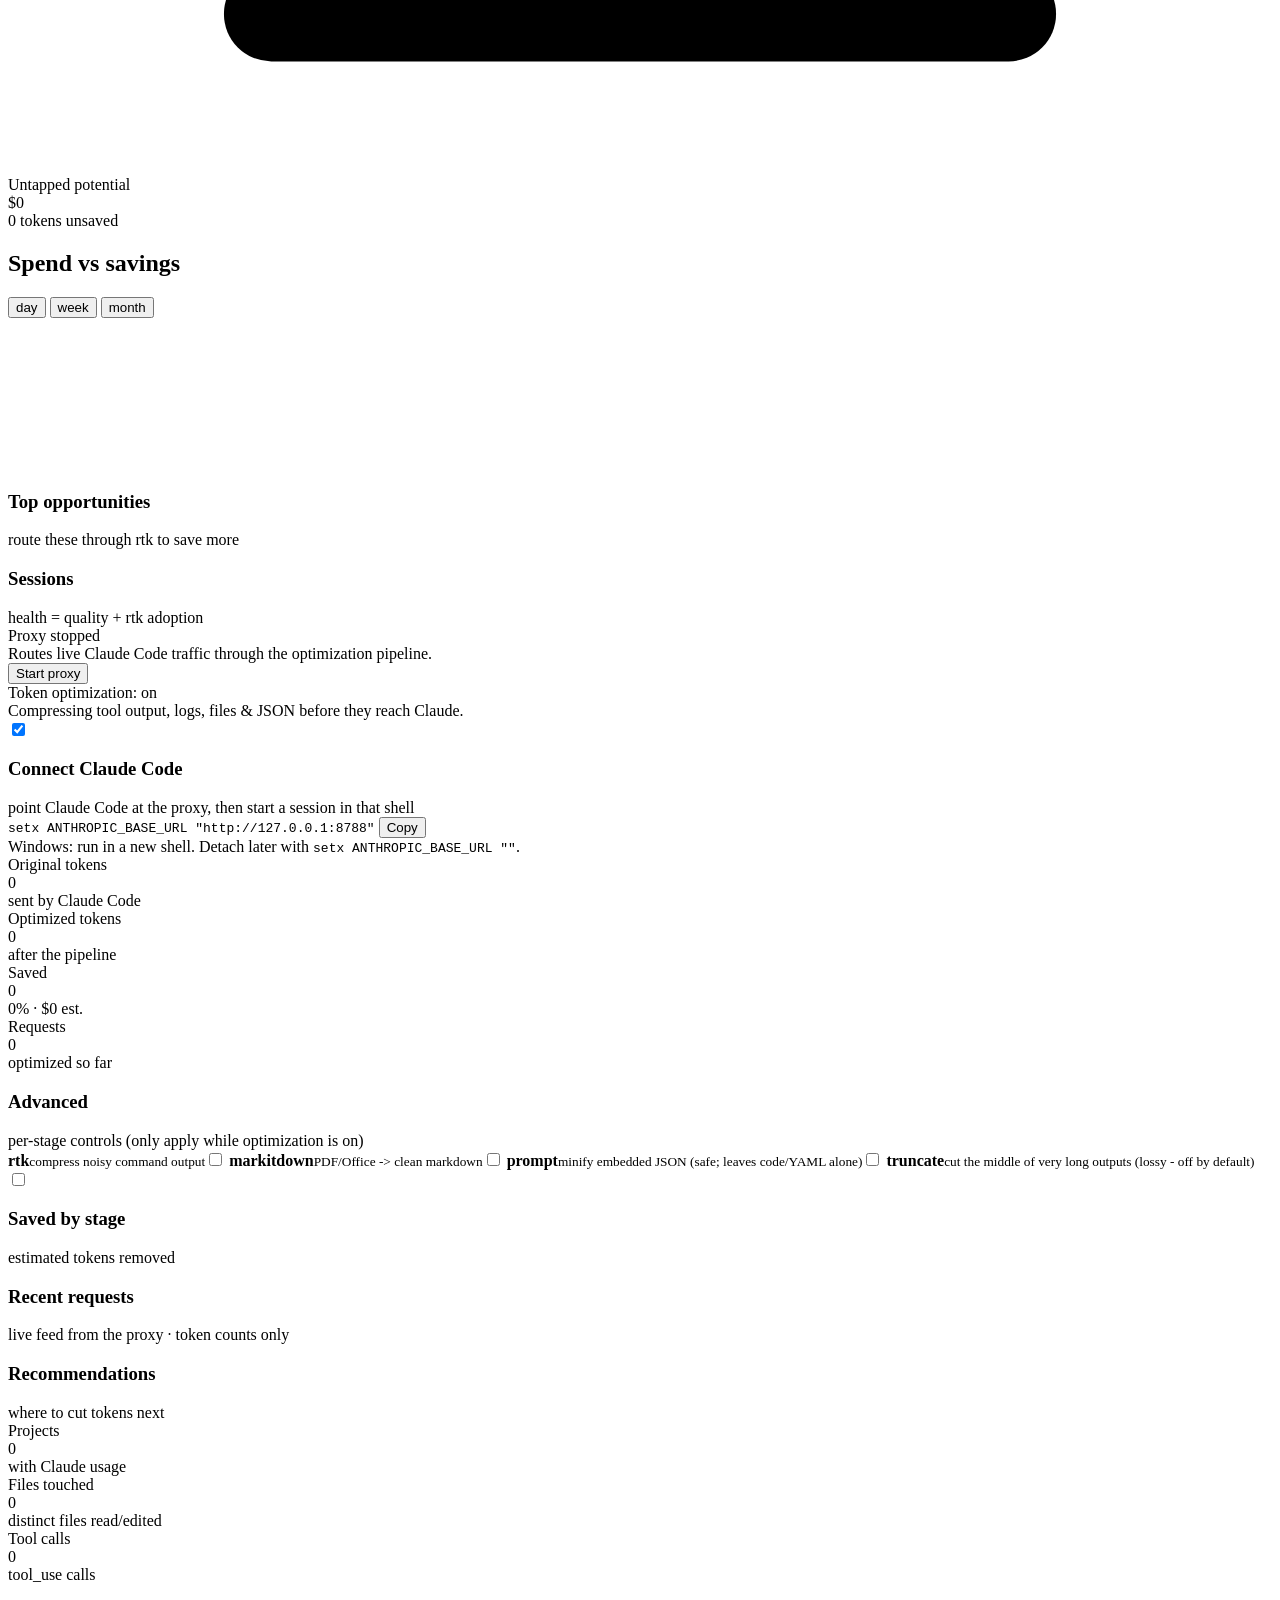
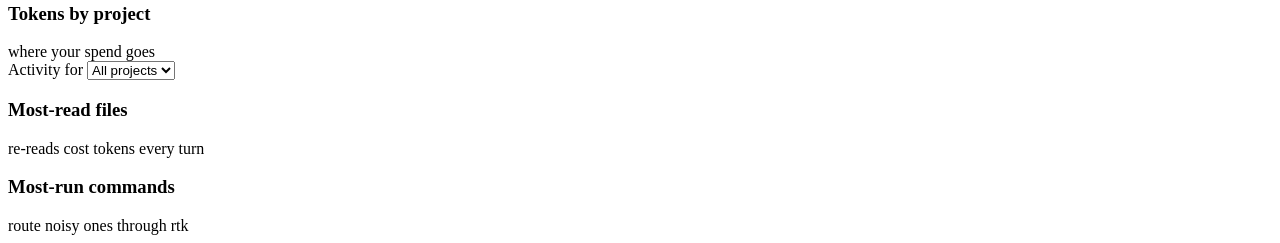
==== commit a43d7c07: "feat: active optimization proxy, insights, and exact token counting Turn Tokonomics into an active o" ====
--- a/tokonomics/web/index.html
+++ b/tokonomics/web/index.html
@@ -18,25 +18,22 @@
         </svg>
       </div>
       <nav class="nav">
-        <div class="nav-item active"><span class="ico">
+        <div class="nav-item active" data-view="overview"><span class="ico">
           <svg viewBox="0 0 24 24" fill="none" stroke="currentColor" stroke-width="1.8"><rect x="3" y="3" width="7" height="9" rx="1.5"/><rect x="14" y="3" width="7" height="5" rx="1.5"/><rect x="14" y="12" width="7" height="9" rx="1.5"/><rect x="3" y="16" width="7" height="5" rx="1.5"/></svg>
         </span>Overview</div>
-        <div class="nav-item"><span class="ico">
+        <div class="nav-item" data-view="optimize"><span class="ico">
           <svg viewBox="0 0 24 24" fill="none" stroke="currentColor" stroke-width="1.8" stroke-linejoin="round" stroke-linecap="round"><path d="M13 2 4 14h7l-1 8 9-12h-7z"/></svg>
         </span>Optimize</div>
-        <div class="nav-item"><span class="ico">
+        <div class="nav-item" data-view="pulse"><span class="ico">
           <svg viewBox="0 0 24 24" fill="none" stroke="currentColor" stroke-width="1.8" stroke-linejoin="round" stroke-linecap="round"><path d="M3 12h4l2 6 4-14 2 8h6"/></svg>
         </span>Pulse</div>
-        <div class="nav-item"><span class="ico">
+        <div class="nav-item" data-view="insights"><span class="ico">
+          <svg viewBox="0 0 24 24" fill="none" stroke="currentColor" stroke-width="1.8" stroke-linejoin="round" stroke-linecap="round"><path d="M12 3v9l7 4"/><circle cx="12" cy="12" r="9"/></svg>
+        </span>Insights</div>
+        <div class="nav-item" data-view="overview"><span class="ico">
           <svg viewBox="0 0 24 24" fill="none" stroke="currentColor" stroke-width="1.8" stroke-linecap="round"><circle cx="12" cy="12" r="9"/><path d="M12 7v5l3 2"/></svg>
         </span>History</div>
       </nav>
-      <div class="bottom">
-        <div class="upgrade">Upgrade</div>
-        <div class="nav-item"><span class="ico">
-          <svg viewBox="0 0 24 24" fill="none" stroke="currentColor" stroke-width="1.8" stroke-linecap="round"><path d="M4 21v-7M4 10V3M12 21v-9M12 8V3M20 21v-5M20 12V3"/><circle cx="4" cy="12" r="2"/><circle cx="12" cy="6" r="2"/><circle cx="20" cy="14" r="2"/></svg>
-        </span>Settings</div>
-      </div>
     </aside>
 
     <main class="main">
@@ -47,6 +44,7 @@
         <span class="src" id="srcBadge"></span>
       </div>
 
+      <div id="view-overview" class="view active">
       <section class="cards4">
         <div class="card health">
           <div class="label">Session health</div>
@@ -59,7 +57,7 @@
           </div>
           <div class="health-legend">
             <span><i class="d-quality"></i>Quality <b id="hQuality">0%</b></span>
-            <span><i class="d-savings"></i>Adoption <b id="hAdoption">0%</b></span>
+            <span><i class="d-savings"></i>Optimization <b id="hAdoption">0%</b></span>
           </div>
         </div>
 
@@ -68,7 +66,7 @@
             <svg viewBox="0 0 24 24" fill="none" stroke="currentColor" stroke-width="1.8"><path d="M4 5a8 3 0 0 0 16 0M4 5a8 3 0 0 1 16 0v14a8 3 0 0 1-16 0z"/><path d="M4 12a8 3 0 0 0 16 0"/></svg>
             Claude usage
           </div>
-          <div class="value" id="sessions">0</div>
+          <div class="value"><span id="sessions">0</span><span class="sub">sessions</span></div>
           <div class="value-sub" id="consumed">0 tokens</div>
           <div class="value-spent">$<span id="spend">0</span> spent</div>
         </div>
@@ -124,6 +122,147 @@
           <div class="rows" id="sessRows"></div>
         </div>
       </section>
+      </div><!-- /view-overview -->
+
+      <div id="view-optimize" class="view">
+        <section class="proxy-status" id="proxyStatus">
+          <div class="ps-left">
+            <span class="ps-dot" id="psDot"></span>
+            <div>
+              <div class="ps-title" id="psTitle">Proxy stopped</div>
+              <div class="ps-sub" id="psSub">Routes live Claude Code traffic through the optimization pipeline.</div>
+            </div>
+          </div>
+          <div class="ps-right">
+            <span class="ps-meta" id="psMeta"></span>
+            <button class="btn primary" id="proxyToggle">Start proxy</button>
+          </div>
+        </section>
+
+        <section class="master-card">
+          <div>
+            <div class="ps-title" id="optTitle">Token optimization: on</div>
+            <div class="ps-sub" id="optSub">Compressing tool output, logs, files &amp; JSON before they reach Claude.</div>
+          </div>
+          <label class="switch" title="Turn compression on/off">
+            <input type="checkbox" id="optMaster" checked>
+            <span class="track"></span>
+          </label>
+        </section>
+
+        <section class="setup">
+          <div class="panel-head">
+            <h3>Connect Claude Code</h3>
+            <span class="hint">point Claude Code at the proxy, then start a session in that shell</span>
+          </div>
+          <div class="setup-row">
+            <code class="cmd" id="setupCmd">setx ANTHROPIC_BASE_URL "http://127.0.0.1:8788"</code>
+            <button class="btn" id="copySetup">Copy</button>
+          </div>
+          <div class="note" id="setupNote">Windows: run in a new shell. Detach later with <code>setx ANTHROPIC_BASE_URL ""</code>.</div>
+        </section>
+
+        <section class="cards4 savings4">
+          <div class="card">
+            <div class="label">Original tokens</div>
+            <div class="value" id="pxOrig">0</div>
+            <div class="value-sub">sent by Claude Code</div>
+          </div>
+          <div class="card">
+            <div class="label">Optimized tokens</div>
+            <div class="value" id="pxOpt" style="color:var(--sky)">0</div>
+            <div class="value-sub">after the pipeline</div>
+          </div>
+          <div class="card potential">
+            <div class="label">Saved</div>
+            <div class="value pos" id="pxSaved">0</div>
+            <div class="value-sub"><span id="pxSavedPct">0%</span> &middot; <span id="pxSavedUsd">$0</span> est.</div>
+          </div>
+          <div class="card">
+            <div class="label">Requests</div>
+            <div class="value" id="pxReq" style="color:var(--violet)">0</div>
+            <div class="value-sub">optimized so far</div>
+          </div>
+        </section>
+        <div class="note" id="pxMethod"></div>
+
+        <section class="panels">
+          <div class="panel">
+            <div class="panel-head">
+              <h3>Advanced</h3>
+              <span class="hint">per-stage controls (only apply while optimization is on)</span>
+            </div>
+            <div class="toggles" id="toggles">
+              <label class="tg"><span><b>rtk</b><small id="stRtk">compress noisy command output</small></span><input type="checkbox" data-k="rtk"></label>
+              <label class="tg"><span><b>markitdown</b><small id="stMd">PDF/Office -> clean markdown</small></span><input type="checkbox" data-k="markitdown"></label>
+              <label class="tg"><span><b>prompt</b><small id="stPr">minify embedded JSON (safe; leaves code/YAML alone)</small></span><input type="checkbox" data-k="prompt"></label>
+              <label class="tg"><span><b>truncate</b><small>cut the middle of very long outputs (lossy - off by default)</small></span><input type="checkbox" data-k="truncate"></label>
+            </div>
+          </div>
+          <div class="panel">
+            <div class="panel-head">
+              <h3>Saved by stage</h3>
+              <span class="hint">estimated tokens removed</span>
+            </div>
+            <div class="rows" id="stageRows"></div>
+          </div>
+        </section>
+      </div><!-- /view-optimize -->
+
+      <div id="view-pulse" class="view">
+        <section class="panel">
+          <div class="panel-head">
+            <h3>Recent requests</h3>
+            <span class="hint">live feed from the proxy &middot; token counts only</span>
+          </div>
+          <div class="rows" id="pulseRows"></div>
+        </section>
+      </div><!-- /view-pulse -->
+
+      <div id="view-insights" class="view">
+        <section class="panel">
+          <div class="panel-head">
+            <h3>Recommendations</h3>
+            <span class="hint">where to cut tokens next</span>
+          </div>
+          <div class="rows" id="inRecs"></div>
+        </section>
+
+        <section class="cards4 insights3">
+          <div class="card"><div class="label" id="inLbl1">Projects</div><div class="value" id="inVal1">0</div><div class="value-sub" id="inSub1">with Claude usage</div></div>
+          <div class="card"><div class="label">Files touched</div><div class="value" id="inVal2" style="color:var(--sky)">0</div><div class="value-sub">distinct files read/edited</div></div>
+          <div class="card"><div class="label">Tool calls</div><div class="value" id="inVal3" style="color:var(--violet)">0</div><div class="value-sub">tool_use calls</div></div>
+        </section>
+
+        <section class="panel">
+          <div class="panel-head">
+            <h3>Tokens by project</h3>
+            <span class="hint">where your spend goes</span>
+          </div>
+          <div class="rows" id="inProjRows"></div>
+        </section>
+
+        <div class="filterbar">
+          <span class="flabel">Activity for</span>
+          <select id="inProject"><option value="__all__">All projects</option></select>
+        </div>
+        <section class="panels">
+          <div class="panel">
+            <div class="panel-head">
+              <h3>Most-read files</h3>
+              <span class="hint">re-reads cost tokens every turn</span>
+            </div>
+            <div class="rows" id="inFileRows"></div>
+          </div>
+          <div class="panel">
+            <div class="panel-head">
+              <h3>Most-run commands</h3>
+              <span class="hint">route noisy ones through rtk</span>
+            </div>
+            <div class="rows" id="inCmdRows"></div>
+          </div>
+        </section>
+      </div><!-- /view-insights -->
     </main>
   </div>
 
